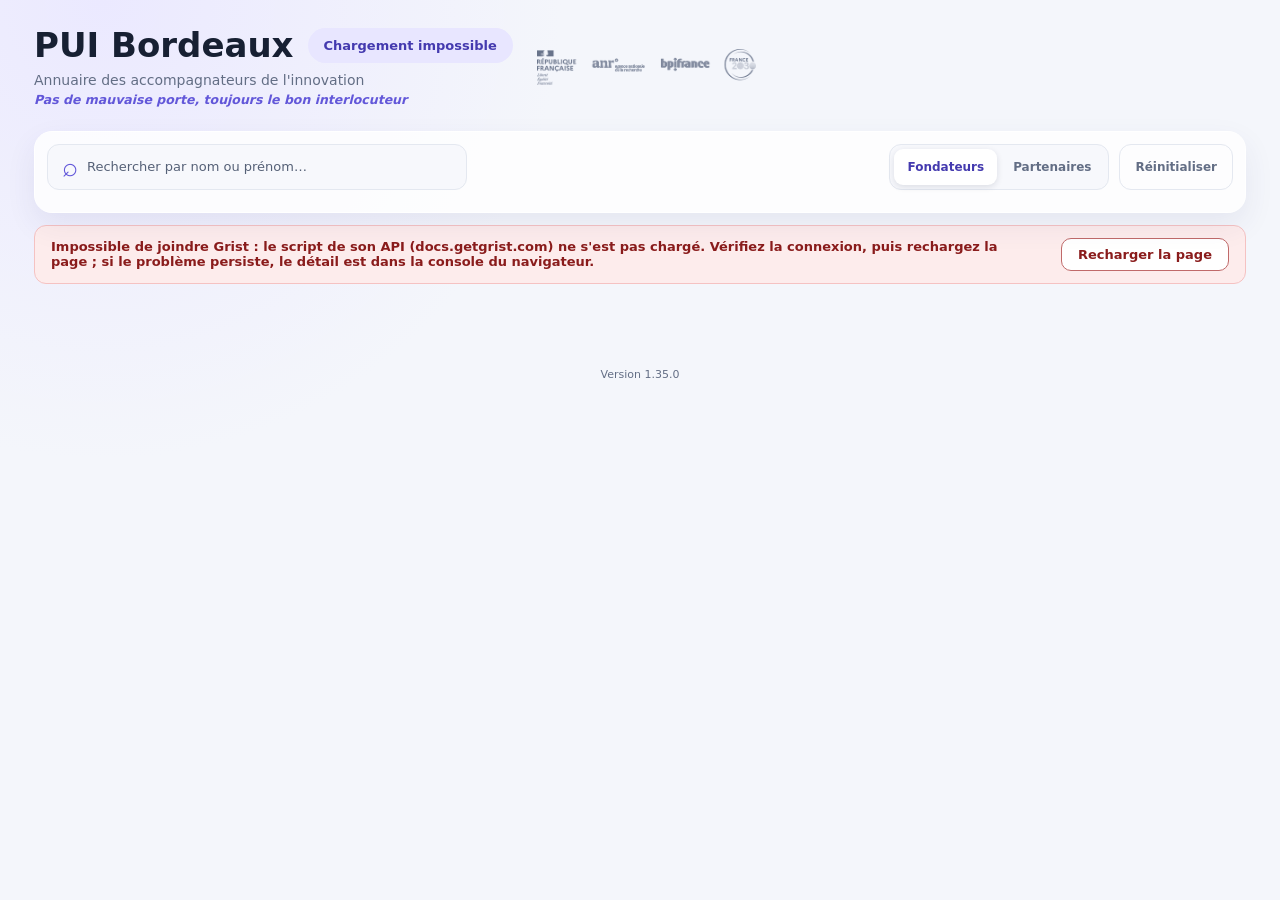
==== index.html @ c427f342 "Merge pull request #84 : 1.35.0, audit UI/UX, le bandeau « Ma présence » garde sa place, messages en" ====
<!doctype html>
<html lang="fr">
<head>
  <meta charset="utf-8">
  <!-- Politique de sécurité de contenu : ce que la page peut charger, exécuter ou contacter, quoi qu'une donnée ou une
       modification future y glisse. GitHub Pages n'envoie pas d'en-tête sur mesure, d'où cette balise (le navigateur n'y lit
       ni frame-ancestors, ni report-uri, ni sandbox). Elle doit rester avant toute ressource.
       script-src : les modules du dépôt et l'API de Grist (la balise script plus bas) ; 'unsafe-eval' par prudence pour cette
         API, dont le fichier hébergé n'a pas pu être relu (le code du widget n'appelle ni eval ni new Function).
       style-src 'unsafe-inline' : l'API de Grist ajoute une balise style au document.
       img-src, connect-src : les pièces jointes viennent de l'instance Grist du document, dont l'adresse n'est pas connue
         d'avance (https:) ; data: et blob: pour les aperçus et les copies de logos ; la boucle locale pour un Grist de test.
       Le reste est fermé (default-src 'none' : ni cadre, ni police, ni média, ni travailleur), sans balise base, objet ni
       formulaire. docs/securite.md (« Politique de sécurité de contenu ») donne le détail ; tests/csp.test.mjs et
       tests/e2e-csp.test.mjs la gardent. -->
  <meta http-equiv="Content-Security-Policy" content="
    default-src 'none';
    script-src 'self' https://docs.getgrist.com 'unsafe-eval';
    style-src 'self' 'unsafe-inline';
    img-src 'self' data: blob: https: http://127.0.0.1:* http://localhost:*;
    connect-src 'self' https: http://127.0.0.1:* http://localhost:*;
    object-src 'none';
    base-uri 'none';
    form-action 'none'">
  <meta name="viewport" content="width=device-width, initial-scale=1">
  <title>Annuaire PUI Bordeaux</title>
  <link rel="stylesheet" href="style.css">
  <link rel="stylesheet" href="dialogs.css">
  <!-- Les modules du widget sont demandés tous ensemble, dès l'en-tête : sinon le navigateur ne découvre chaque niveau
       d'import qu'en lisant le précédent, quatre allers-retours de suite avant que le widget ne s'exécute.
       tests/index-html.test.mjs garde cette liste d'accord avec les import du code. -->
  <link rel="modulepreload" href="main.js">
  <link rel="modulepreload" href="account-ui.js">
  <link rel="modulepreload" href="attachments.js">
  <link rel="modulepreload" href="avatar-ui.js">
  <link rel="modulepreload" href="branding-ui.js">
  <link rel="modulepreload" href="branding.js">
  <link rel="modulepreload" href="changes-ui.js">
  <link rel="modulepreload" href="constants.js">
  <link rel="modulepreload" href="dialog-shell.js">
  <link rel="modulepreload" href="dom.js">
  <link rel="modulepreload" href="etablissement-form.js">
  <link rel="modulepreload" href="etablissement-save.js">
  <link rel="modulepreload" href="etablissement-ui.js">
  <link rel="modulepreload" href="etablissement.js">
  <link rel="modulepreload" href="filter-menus.js">
  <link rel="modulepreload" href="filters.js">
  <link rel="modulepreload" href="grist-data.js">
  <link rel="modulepreload" href="identity.js">
  <link rel="modulepreload" href="image-prep.js">
  <link rel="modulepreload" href="logos-report.js">
  <link rel="modulepreload" href="presence.js">
  <link rel="modulepreload" href="preview.js">
  <link rel="modulepreload" href="profile-form.js">
  <link rel="modulepreload" href="profile-review.js">
  <link rel="modulepreload" href="profile-save.js">
  <link rel="modulepreload" href="profile-ui.js">
  <link rel="modulepreload" href="profile.js">
  <link rel="modulepreload" href="render.js">
  <link rel="modulepreload" href="save-upload.js">
  <link rel="modulepreload" href="scroll-tools.js">
  <link rel="modulepreload" href="schema.js">
  <link rel="modulepreload" href="status-ui.js">
  <link rel="modulepreload" href="upload.js">
</head>
<body>
  <a class="skip-link" href="#cardsGrid">Aller aux résultats</a>
  <main class="widget-shell">
    <header class="page-header">
      <div class="page-title">
        <div class="title-line">
          <h1>PUI Bordeaux</h1>
          <div id="resultCount" class="result-count" role="status" tabindex="-1">Chargement…</div>
        </div>
        <p class="subtitle">Annuaire des accompagnateurs de l'innovation</p>
        <p class="tagline">Pas de mauvaise porte, toujours le bon interlocuteur</p>
      </div>
      <div id="funders" class="funders">
        <p class="funders-label">Projet financé par l'État dans le cadre de France 2030</p>
        <img class="funders-img" src="assets/financeurs.png" width="219" height="36" alt="République française, ANR, Bpifrance, France 2030">
      </div>
      <section id="accountBar" class="account-bar" aria-label="Ma présence dans l'annuaire" hidden>
        <div class="avatar account-avatar" aria-hidden="true"></div>
        <div class="account-identity">
          <p class="account-name"></p>
          <p class="account-detail"></p>
        </div>
        <button type="button" class="presence-switch" role="switch" aria-checked="false">
          <span class="presence-track" aria-hidden="true"><span class="presence-thumb"></span></span>
          <span class="presence-label">Apparaître dans l'annuaire</span>
        </button>
        <div class="account-actions">
          <button type="button" class="account-create" aria-haspopup="dialog" hidden>Créer ma fiche</button>
          <button type="button" class="account-edit" aria-haspopup="dialog" hidden>Modifier mon profil</button>
          <button type="button" class="account-etab" aria-haspopup="dialog" hidden>Mon établissement</button>
          <button type="button" class="account-admin" aria-pressed="false" hidden>Mode admin</button>
        </div>
        <p class="account-status" role="status" data-tone="info"></p>
        <p class="account-error" role="alert"></p>
      </section>
    </header>

    <div id="toolbarSentinel" class="toolbar-sentinel" aria-hidden="true"></div>
    <section id="toolbar" class="toolbar" aria-label="Recherche et filtres">
      <label class="search-box" for="searchInput">
        <span class="search-icon" aria-hidden="true">⌕</span>
        <input id="searchInput" type="search" placeholder="Rechercher par nom ou prénom…" aria-label="Rechercher par nom ou prénom" autocomplete="off">
      </label>
      <div id="filtersContainer" class="filters-container" role="group" aria-label="Filtres"></div>
      <div id="scopeToggle" class="scope-toggle" role="group" aria-label="Établissements affichés">
        <button type="button" class="scope-btn active" data-scope="fondateur" aria-pressed="true">Fondateurs</button>
        <button type="button" class="scope-btn" data-scope="partenaire" aria-pressed="false">Partenaires</button>
      </div>
      <button id="resetFilters" class="reset-button" type="button" aria-disabled="true">Réinitialiser</button>
    </section>

    <p id="adminStrip" class="admin-strip" role="status" hidden>Mode admin : un bouton « Modifier la fiche » apparaît sur chaque carte. Vos changements sont relus avant d’être validés.</p>

    <div id="statusBanner" class="status-banner" hidden>
      <p class="status-text" role="alert"></p>
      <button type="button" class="status-action" hidden></button>
    </div>
    <section id="cardsGrid" class="cards-grid" aria-label="Contacts" aria-busy="true"></section>
    <section id="emptyState" class="empty-state" hidden>
      <div class="empty-mark" aria-hidden="true">✦</div>
      <h2 class="empty-title">Aucun contact trouvé</h2>
      <p class="empty-text">Modifiez votre recherche ou réinitialisez les filtres.</p>
    </section>

    <div id="scrollTools" class="scroll-tools" hidden>
      <span id="scrollCount" class="scroll-count" aria-hidden="true"></span>
      <button id="toTop" class="to-top" type="button"><span aria-hidden="true">↑</span>Haut de page</button>
    </div>

    <footer class="page-footer">
      <section id="foundersBand" class="band" aria-label="Établissements fondateurs du PUI" hidden>
        <div class="band-grid">
          <div class="band-main">
            <ul id="bandLogos" class="band-logos"></ul>
          </div>
          <div id="bandRoundel" class="band-roundel"><img src="assets/france-2030.png" width="136" height="134" alt="France 2030"></div>
        </div>
        <p class="band-sentence">Le <a id="bandLink" target="_blank" rel="noopener noreferrer">Pôle universitaire d'innovation Bordeaux</a> est un projet financé par l'État dans le cadre de France 2030.</p>
      </section>
      <p id="versionNote" class="version-note"></p>
    </footer>
  </main>

  <dialog id="profileDialog" class="dlg" aria-labelledby="profileTitle">
    <div class="dlg-form">
      <header class="dlg-head">
        <div>
          <h2 id="profileTitle" tabindex="-1">Modifier mon profil</h2>
          <p class="dlg-sub"></p>
        </div>
        <button type="button" class="dlg-x" data-close aria-label="Fermer la fenêtre">✕</button>
      </header>
      <div class="dlg-body"></div>
      <footer class="dlg-foot"></footer>
    </div>
  </dialog>

  <dialog id="etabDialog" class="dlg dlg-etab" aria-labelledby="etabTitle">
    <div class="dlg-form">
      <header class="dlg-head">
        <div>
          <h2 id="etabTitle" tabindex="-1">Fiche de l’établissement</h2>
          <p class="dlg-sub"></p>
        </div>
        <button type="button" class="dlg-x" data-close aria-label="Fermer la fenêtre">✕</button>
      </header>
      <div class="dlg-body"></div>
      <footer class="dlg-foot"></footer>
    </div>
  </dialog>

  <dialog id="photoDialog" class="dlg photo-dlg" aria-labelledby="photoCaption">
    <button type="button" class="dlg-x" data-close aria-label="Fermer la photo">✕</button>
    <div class="photo-stage"></div>
    <p id="photoCaption" class="photo-cap"></p>
  </dialog>

  <div id="toast" class="toast" aria-hidden="true" hidden></div>
  <p id="toastLive" class="sr-only" role="status" aria-live="polite"></p>

  <template id="cardTemplate">
    <article class="contact-card">
      <div class="card-topline"></div>
      <div class="card-body">
        <div class="avatar" aria-hidden="true"></div>
        <div class="identity">
          <h2 class="name"></h2>
          <p class="fonction"></p>
        </div>
        <div class="card-actions" hidden>
          <span class="own-flag" hidden>Votre fiche</span>
          <button class="card-edit" type="button">✎ Modifier</button>
        </div>
        <div class="etab-col">
          <button class="etablissement-tag" type="button"></button>
          <div class="etab-actions"></div>
        </div>
        <div class="details">
          <a class="email detail-row" rel="noopener"></a>
          <a class="tel detail-row"></a>
        </div>
        <div class="card-tags"></div>
      </div>
    </article>
  </template>

  <script src="https://docs.getgrist.com/grist-plugin-api.js"></script>
  <script type="module" src="main.js"></script>
</body>
</html>
---- style.css ----
/* Variables et base */
:root {
  /* Le widget n'a qu'un thème, clair : les contrôles natifs (cases, champs, défilement) ne suivent pas
     le thème sombre du téléphone. */
  color-scheme: light;
  --ink: #172033;
  --muted: #636e85; /* le gris des textes secondaires : 4,7:1 au moins sur nos fonds clairs, 4,5:1 exigés (WCAG 1.4.3) */
  --line: #e4e8f0;
  --paper: #fff;
  --wash: #f4f6fb;
  --violet: #6257d9;
  --orange: #f28a54;
  --teal: #1ba99a;
  --blue: #2271e2; /* le lien e-mail : 4,6:1 sur blanc, 4,5:1 exigés (WCAG 1.4.3) */
  --pink: #d85b9d;
}
* {
  box-sizing: border-box;
  margin: 0;
  padding: 0;
}
body {
  min-height: 100vh;
  padding: 28px 34px 42px;
  color: var(--ink);
  background: radial-gradient(circle at 8% 0%, #ebe9ff 0, transparent 31%), var(--wash);
  font-family:
    Inter,
    system-ui,
    -apple-system,
    "Segoe UI",
    sans-serif;
}
button,
input {
  font: inherit;
}
/* Les boutons et les champs prennent la couleur du texte de la page, jamais celle du navigateur : en
   thème sombre, Firefox sur téléphone y mettait du blanc, invisible sur nos fonds clairs (ce qu'on
   tape dans la recherche). Une règle de classe qui fixe sa propre couleur l'emporte. */
button,
input,
select,
textarea {
  color: inherit;
}
/* Texte d'invite : plein et foncé, au lieu du texte du champ rendu translucide par le navigateur. */
::placeholder {
  color: #566177; /* 5,9:1 sur le fond du champ de recherche, 4,5:1 exigés (WCAG 1.4.3) */
  opacity: 1;
}
/* Un élément `hidden` le reste, même quand une classe lui donne un affichage. */
[hidden] {
  display: none !important;
}
/* Anneau de focus commun à tous les contrôles : 2 px en violet, à 2 px du bord (5,4:1 sur le
   fond clair, au-dessus des 3:1 exigés pour un indicateur de focus). `:where()` lui retire toute
   spécificité : la règle propre à un contrôle (`.group-toggle:focus-visible`, …) l'emporte. Il ne
   s'affiche qu'à la tabulation, sauf dans un champ de saisie où il s'affiche aussi à la souris. */
:where(button, a, input, select, textarea, summary, [tabindex]):focus-visible {
  outline: 2px solid var(--violet);
  outline-offset: 2px;
}
/* Cases à cocher : dessinées par la feuille de style, pas par le navigateur. Firefox pour Android
   affichait les cases vides en carré noir (couleurs de thème du téléphone) : fond blanc, bordure à
   3:1 au moins sur blanc (WCAG 1.4.11) et coche blanche sur la couleur du contrôle (`--check-color`),
   donc les mêmes partout. En contraste forcé, le navigateur reprend la main (voir plus bas). */
input[type="checkbox"] {
  -webkit-appearance: none;
  appearance: none;
  flex: none;
  box-sizing: border-box;
  width: 16px;
  height: 16px;
  margin: 0;
  background: #fff center / 12px 12px no-repeat;
  border: 1.5px solid #6b7094;
  border-radius: 4px;
  cursor: pointer;
}
input[type="checkbox"]:checked,
input[type="checkbox"]:indeterminate {
  background-color: var(--check-color, var(--violet));
  border-color: var(--check-color, var(--violet));
}
input[type="checkbox"]:checked {
  background-image: url("data:image/svg+xml,%3Csvg xmlns='http://www.w3.org/2000/svg' viewBox='0 0 12 12'%3E%3Cpath d='M2.2 6.2l2.5 2.5 5-5.2' fill='none' stroke='%23fff' stroke-width='1.8' stroke-linecap='round' stroke-linejoin='round'/%3E%3C/svg%3E");
}
input[type="checkbox"]:indeterminate {
  background-image: url("data:image/svg+xml,%3Csvg xmlns='http://www.w3.org/2000/svg' viewBox='0 0 12 12'%3E%3Cpath d='M2.8 6h6.4' fill='none' stroke='%23fff' stroke-width='1.8' stroke-linecap='round'/%3E%3C/svg%3E");
}
/* Texte réservé aux lecteurs d'écran */
.sr-only {
  position: absolute;
  width: 1px;
  height: 1px;
  overflow: hidden;
  clip-path: inset(50%);
  white-space: nowrap;
}
/* Lien d'évitement (1.31.0, audit U22) : hors de l'écran, il apparaît quand le clavier y arrive et mène aux cartes sans passer par les
   contrôles de l'en-tête et de la barre d'outils (douze arrêts de tabulation avant la première carte). */
.skip-link {
  position: absolute;
  z-index: 100;
  top: 8px;
  left: 8px;
  padding: 10px 16px;
  color: #fff;
  background: var(--violet);
  border-radius: 10px;
  font-size: 13px;
  font-weight: 800;
  text-decoration: none;
  transform: translateY(calc(-100% - 16px));
}
.skip-link:focus {
  transform: none;
}
.widget-shell {
  max-width: 1480px;
  margin: auto;
}

/* En-tête : le titre à gauche, les financeurs au centre, la zone profil à droite
   (voir « Écrans étroits » pour les largeurs où ils s'empilent). */
.page-header {
  display: grid;
  grid-template-columns: minmax(0, 1fr);
  grid-template-areas:
    "title"
    "funders"
    "me";
  align-items: center;
  gap: 12px 24px;
  margin-bottom: 24px;
}
.page-title {
  grid-area: title;
  min-width: 0;
}
.title-line {
  display: flex;
  flex-wrap: wrap;
  align-items: center;
  gap: 8px 14px;
}
h1 {
  margin-top: 0;
  font-size: 34px;
  line-height: 1.05;
}
.subtitle {
  margin-top: 8px;
  color: var(--muted);
  font-size: 14px;
}
.tagline {
  margin-top: 4px;
  color: var(--violet);
  font-size: 12.5px;
  font-weight: 700;
  font-style: italic;
}
.result-count {
  padding: 10px 16px;
  color: #443aaf;
  background: #e8e6ff;
  border-radius: 999px;
  font-size: 13px;
  font-weight: 800;
  white-space: nowrap;
}
/* Le compteur reçoit le focus quand la carte qui l'avait disparaît du dessin (keepFocus, render.js) : ce n'est pas un contrôle. */
.result-count:focus {
  outline: none;
}

/* Financeurs : une légende et le visuel des financeurs de la maquette (assets/financeurs.png),
   déjà en gris : discret en haut de page. */
.funders {
  grid-area: funders;
  display: flex;
  align-items: center;
  gap: 12px;
  min-height: 36px;
}
.funders-label {
  max-width: 142px;
  color: #566177;
  font-size: 10px;
  font-weight: 600;
  line-height: 1.3;
}
.funders-img {
  display: block;
  width: auto;
  height: 36px;
}

/* « Ma présence » (voir plus bas) vit dans l'en-tête, à droite : la zone « me ». */
.page-header > .account-bar {
  grid-area: me;
  margin-bottom: 0;
}

/* Le cadre est assez large pour mettre le titre et, à sa droite, les financeurs
   au-dessus de la zone profil, qui devient compacte : sans fond, sur deux rangées
   (l'avatar et le message, puis l'interrupteur et le bouton). La zone est une grille, pas
   une ligne qui se replie : avec une police plus large que prévue, l'étiquette de
   l'interrupteur passe sur deux lignes au lieu de rejeter le bouton sur une troisième
   rangée, et le bandeau garde la hauteur du titre. */
@media (min-width: 860px) {
  .page-header {
    grid-template-columns: minmax(0, 1fr) auto;
    grid-template-areas:
      "title funders"
      "title me";
  }
  .funders,
  .page-header > .account-bar {
    justify-self: end;
  }
  .page-header > .account-bar {
    display: grid;
    grid-template-columns: 34px minmax(0, 1fr) auto;
    align-items: center;
    gap: 6px 8px;
    width: 380px;
    padding: 0;
    background: none;
    border: 0;
    border-radius: 0;
    box-shadow: none;
  }
  .page-header > .account-bar .avatar {
    grid-column: 1;
    grid-row: 1;
    width: 34px;
    height: 34px;
    font-size: 11px;
  }
  .page-header > .account-bar .account-identity {
    grid-column: 2 / 4;
    grid-row: 1;
  }
  .page-header > .account-bar .presence-switch {
    grid-column: 1 / 3;
    grid-row: 2;
    gap: 8px;
    min-width: 0;
  }
  .page-header > .account-bar .presence-label {
    line-height: 1.15;
  }
  /* Les boutons deviennent des éléments de la grille : « Modifier mon profil » sous le nom,
     à droite de l'interrupteur, et « Mode admin » (réservé aux administrateurs), sinon « Mon
     établissement » (réservé aux responsables), dans le coin de la première rangée, à droite du
     nom, pour que l'interrupteur garde sa largeur ; s'ils sont là tous deux, le second passe sur
     une troisième rangée. Sans interrupteur (un compte qui n'a pas de fiche), les boutons se
     rangent côte à côte sur la deuxième rangée. */
  .page-header > .account-bar .account-actions {
    display: contents;
  }
  .page-header > .account-bar.no-switch .account-actions {
    display: flex;
    grid-column: 1 / -1;
    grid-row: 2;
    justify-content: flex-end;
    gap: 8px;
  }
  .page-header > .account-bar .account-edit,
  .page-header > .account-bar .account-etab,
  .page-header > .account-bar .account-admin {
    grid-column: 3;
    grid-row: 2;
    justify-self: end;
  }
  .page-header > .account-bar[data-corner="admin"] .account-admin,
  .page-header > .account-bar[data-corner="etab"] .account-etab {
    grid-row: 1;
  }
  .page-header > .account-bar[data-corner="admin"] .account-etab {
    grid-row: 3;
  }
  .page-header > .account-bar[data-corner] .account-identity {
    grid-column: 2;
  }
  .page-header > .account-bar .account-status,
  .page-header > .account-bar .account-error {
    grid-column: 1 / -1;
  }
  .page-header > .account-bar .presence-switch,
  .page-header > .account-bar .account-create,
  .page-header > .account-bar .account-edit,
  .page-header > .account-bar .account-etab,
  .page-header > .account-bar .account-admin {
    height: 36px;
    padding: 0 10px;
    font-size: 12px;
  }
}
/* Plus large encore : les financeurs passent au centre, entre le titre et le profil. Les
   seuils laissent de la marge avec une police plus large que la police prévue (DejaVu Sans,
   celle de la CI : le titre y prend 392 px, le profil 380 px) pour que les financeurs restent
   exactement au centre. Leur légende est trop large pour y tenir tout de suite : elle ne
   s'affiche qu'à partir de 1320 px (elle reste lue par les lecteurs d'écran). */
@media (min-width: 1180px) {
  .page-header {
    grid-template-columns: minmax(max-content, 1fr) auto minmax(max-content, 1fr);
    grid-template-areas: "title funders me";
  }
  .funders {
    justify-self: center;
  }
  .funders-label {
    position: absolute;
    width: 1px;
    height: 1px;
    overflow: hidden;
    clip-path: inset(50%);
    white-space: nowrap;
  }
}
@media (min-width: 1320px) {
  .funders-label {
    position: static;
    width: auto;
    height: auto;
    overflow: visible;
    clip-path: none;
    white-space: normal;
  }
}

/* Barre d'outils : recherche, filtres, réinitialisation */
/* Le repère que scroll-tools.js observe pour savoir qu'on a défilé au-delà de la place de la barre d'outils : une ligne sans
   hauteur dans la page (sa hauteur de 1px est reprise par la marge négative). */
.toolbar-sentinel {
  height: 1px;
  margin-bottom: -1px;
}
.toolbar {
  display: flex;
  align-items: center;
  gap: 10px;
  padding: 12px;
  background: #ffffffd1;
  border: 1px solid #fff;
  border-radius: 18px;
  box-shadow: 0 12px 30px #38317414;
}
/* Barre d'outils fixe (1.31.0, audit U34) : elle reste en haut quand on défile, de quoi changer un filtre ou une recherche sans
   remonter. Seulement quand elle tient sans prendre trop de place : à partir de 1180 px de large elle fait deux rangées (126 px), et il
   faut un cadre assez haut. Plus étroite elle fait 180 à 370 px de haut : elle défile avec la page, et la pastille « Haut de page »
   (plus bas) ramène à elle. */
@media (min-width: 1180px) and (min-height: 560px) {
  .toolbar {
    position: sticky;
    z-index: 20;
    top: 0;
  }
  /* Ce que le clavier amène en vue s'arrête sous la barre fixe, pas dessous (WCAG 2.4.11) : scroll-tools.js dit sa hauteur. */
  html {
    scroll-padding-top: calc(var(--toolbar-height, 130px) + 12px);
  }
  /* Une fois les cartes passées dessous, la barre est opaque : leur texte ne se lirait pas à travers les contrôles. */
  body.scrolled .toolbar {
    background: #fff;
  }
}
.search-box {
  display: flex;
  flex: 0 0 270px;
  align-items: center;
  gap: 9px;
  height: 46px;
  padding: 0 14px;
  background: #f7f8fc;
  border: 1px solid var(--line);
  border-radius: 12px;
}
.search-box input {
  width: 100%;
  border: 0;
  outline: 0;
  background: transparent;
  font-size: 13px;
}
/* L'anneau entoure le champ entier (icône comprise) et en suit les coins arrondis : celui de
   l'input, sans bordure, tomberait au milieu du cadre. */
.search-box:focus-within {
  outline: 2px solid var(--violet);
  outline-offset: 2px;
}
.search-icon {
  color: var(--violet);
  font-size: 27px;
}
.filters-container {
  display: flex;
  flex: 1;
  flex-wrap: wrap;
  gap: 8px;
  min-width: 0;
}
.filter {
  position: relative;
}
.filter-button {
  display: flex;
  align-items: center;
  gap: 8px;
  height: 46px;
  padding: 0 14px;
  color: var(--ink);
  background: var(--paper);
  border: 1px solid var(--line);
  border-radius: 12px;
  cursor: pointer;
  font-size: 13px;
  font-weight: 750;
  white-space: nowrap;
}
.filter-button:hover,
.filter.open .filter-button {
  border-color: var(--violet);
  color: #443aaf;
}
.filter-dot {
  width: 9px;
  height: 9px;
  border-radius: 50%;
}
.filter-count {
  min-width: 20px;
  padding: 2px 6px;
  color: #fff;
  background: var(--violet);
  border-radius: 999px;
  text-align: center;
  font-size: 12px;
}
.filter-menu {
  position: absolute;
  z-index: 10;
  top: calc(100% + 6px);
  left: 0;
  display: none;
  width: 270px;
  max-width: calc(100vw - 32px);
  max-height: 310px;
  overflow-y: auto;
  /* Pas de marge en haut : l'en-tête collant (.filter-menu-head) la porte, collé au bord haut du menu. */
  padding: 0 8px 8px;
  /* Ce que le clavier amène en vue s'arrête sous la recherche collante, pas dessous (WCAG 2.4.11) : 8 px de plus que sa hauteur, de quoi
     laisser voir l'anneau de focus (4 px au-dessus de la case). */
  --menu-head: 46px;
  scroll-padding-top: calc(var(--menu-head) + 8px);
  background: #fff;
  border: 1px solid var(--line);
  border-top: 3px solid;
  border-radius: 14px;
  box-shadow: 0 16px 32px #1b203d29;
}
.filter.open .filter-menu {
  display: block;
}
.filter-option {
  display: flex;
  align-items: center;
  gap: 9px;
  padding: 9px 8px;
  border-radius: 8px;
  cursor: pointer;
  font-size: 12px;
}
.filter-option:hover {
  background: #f1f0ff;
}
.option-label {
  flex: 1;
  /* Un libellé sans point de coupure passe à la ligne au lieu d'élargir le menu. */
  min-width: 0;
  overflow-wrap: anywhere;
}
.option-count {
  color: var(--muted);
  font-size: 12px;
}
.reset-button {
  flex: 0 0 auto;
  height: 46px;
  padding: 0 15px;
  color: #443aaf;
  background: transparent;
  border: 1px solid #c9c5f7;
  border-radius: 12px;
  cursor: pointer;
  font-size: 12px;
  font-weight: 800;
}
/* Rien à réinitialiser (1.34.0, audit U36) : ni filtre coché ni recherche. Grisé mais pas désactivé : il garde le focus (main.js). */
.reset-button[aria-disabled="true"] {
  color: var(--muted);
  border-color: var(--line);
  cursor: default;
}

/* Cartes de contact */
.cards-grid {
  display: grid;
  grid-template-columns: repeat(3, minmax(0, 1fr));
  gap: 14px;
  margin-top: 44px;
}
.contact-card {
  /* La place du logo d'établissement se mesure sur la carte (cqw, voir .logo-img plus bas) */
  container-type: inline-size;
  overflow: hidden;
  background: #fff;
  border: 1px solid #e8eaf2;
  border-radius: 14px;
  box-shadow: 0 6px 16px #252a4d0f;
}
/* Une carte de la grille loin de l'écran n'est ni mise en page ni dessinée avant qu'on s'en approche : avec des milliers de cartes,
   c'est ce qui garde une recherche rapide. Elle reste dans la page pour la tabulation, la recherche du navigateur et les lecteurs
   d'écran. 480px : la hauteur d'une carte moyenne, de quoi donner à la barre de défilement une longueur vraisemblable ; `auto` retient
   la vraie hauteur d'une carte une fois qu'elle a été vue. Pas pour les deux cartes de la relecture (.rv-card) : elles sont à l'écran
   dès leur ouverture, et leur hauteur estimée y paraîtrait une image (507px au lieu de 141px mesurés), le temps que le navigateur les
   juge visibles. */
.cards-grid > .contact-card {
  content-visibility: auto;
  contain-intrinsic-block-size: auto 480px;
}
.card-topline {
  height: 3px;
  background: linear-gradient(90deg, var(--violet), var(--orange), var(--teal));
}
.card-body {
  position: relative;
  display: grid;
  /* avatar (38px) et son écart, nom, badge établissement */
  grid-template-columns: 48px minmax(0, 1fr) auto;
  padding: 14px;
}
.avatar {
  position: relative;
  grid-row: 1 / span 2;
  display: flex;
  align-items: center;
  justify-content: center;
  width: 38px;
  height: 38px;
  overflow: hidden;
  color: #fff;
  background: linear-gradient(135deg, var(--violet), var(--pink));
  border-radius: 50%;
  font-size: 12px;
  font-weight: 800;
}
/* La photo de profil (avatar-ui.js) se pose sur les initiales dès qu'elle est chargée et les cache ;
   sans elle (pas de photo, fichier absent ou illisible) les initiales restent. Sur une carte de
   l'annuaire, la photo est un bouton qui l'agrandit. */
.avatar .avatar-img {
  position: absolute;
  inset: 0;
  display: block;
  width: 100%;
  height: 100%;
  object-fit: cover;
  opacity: 1;
  transition: none;
}
.avatar.has-photo {
  color: transparent;
  background: var(--violet-wash);
}
button.avatar {
  padding: 0;
  font-family: inherit;
  border: 0;
  cursor: zoom-in;
  appearance: none;
}
button.avatar:hover {
  box-shadow: 0 0 0 3px var(--violet-line);
}
/* L'identité n'a pas de boîte : le nom partage sa rangée avec le badge établissement
   (il ne passe jamais dessous), la fonction passe dessous sur toute la largeur. */
.identity {
  display: contents;
}
.name {
  grid-column: 2;
  grid-row: 1;
  align-self: end;
  min-width: 0;
  display: -webkit-box;
  overflow: hidden;
  font-size: 14px;
  overflow-wrap: anywhere;
  -webkit-box-orient: vertical;
  -webkit-line-clamp: 2;
  line-clamp: 2;
}
.fonction {
  grid-column: 2 / -1;
  grid-row: 2;
  align-self: start;
  min-width: 0;
  margin-top: 2px;
  color: var(--violet);
  font-size: 12px;
  font-weight: 600;
  overflow-wrap: anywhere;
}
/* Troisième colonne de la carte : l'établissement (son logo, ou son nom à défaut) puis,
   dessous, la place des actions qui le concernent (le bouton « Modifier » d'un responsable). */
.etab-col {
  grid-column: 3;
  grid-row: 1;
  align-self: start;
  display: flex;
  flex-direction: column;
  align-items: flex-end;
  margin: -4px -4px 0 0;
}
.etab-actions {
  margin: 2px 0 0 8px;
}
/* Le rôle dans le PUI : du texte comme la fonction (même couleur, même corps), ni pastille ni fond. Il est à droite de la
   ligne de l'e-mail, qui garde sa place entière : le rôle prend le reste de la ligne et, trop long, est coupé par une
   ellipse (`title` : le rôle entier au survol). Il ne fait donc jamais passer l'e-mail à la ligne, ni la carte grandir. */
.details.has-role {
  display: grid;
  grid-template-columns: auto minmax(0, 1fr);
}
.details.has-role .email {
  grid-column: 1;
  grid-row: 1;
}
.details.has-role .tel {
  grid-column: 1 / -1;
  grid-row: 2;
}
/* La colonne du rôle est un conteneur de taille : ni sa largeur ni sa hauteur ne dépendent du rôle, elle prend ce que la
   ligne de l'e-mail lui laisse (même hauteur, même marge haute que `.detail-row`) et se mesure plus bas. Le tag, haut
   de 24px au moins (28px au doigt) comme tout tag, la déborde par le haut et le bas sans agrandir la ligne. */
.role-col {
  container: role / size;
  display: flex;
  grid-column: 2;
  grid-row: 1;
  gap: 10px;
  align-items: center;
  justify-content: flex-end;
  min-height: 1.2em; /* sans e-mail, une ligne ; `lh` : la hauteur exacte de la ligne d'e-mail, quelle que soit la police */
  min-height: 1lh;
  margin-top: 3px;
  padding-left: 8px;
  font-size: 12px;
}
/* `.role-col .role-tag` : plus précis que `.tag`, défini plus bas, dont il garde la hauteur de cible. */
.role-col .role-tag {
  display: flex;
  align-items: center;
  min-width: 0;
  padding: 0;
  color: var(--violet);
  background: transparent;
  border-radius: 6px;
  font-weight: 600;
}
.role-text {
  min-width: 0;
  overflow: hidden;
  text-overflow: ellipsis;
  white-space: nowrap;
}
.role-col button.role-tag:hover .role-text,
.role-col button.role-tag:focus-visible .role-text {
  text-decoration: underline;
}
/* Un e-mail qui prend presque toute la ligne ne laisse au rôle que quelques lettres, pas même un mot : il disparaît
   plutôt que de s'afficher en miette ou de passer à la ligne (la personne le retrouve dans le menu « Rôle PUI »). */
@container role (max-width: 44px) {
  .role-col .role-tag {
    display: none;
  }
}
/* Sur la carte « Après » d'une relecture : le rôle ajouté a son contour (.tag-add), le rôle retiré reste barré en rouge. */
.role-col .role-tag.tag-add,
.role-col .role-tag.tag-del {
  padding: 0 4px;
}
.role-col .role-tag.tag-add::before,
.role-col .role-tag.tag-del::before {
  flex: none;
  margin-right: 0.3em;
}
.role-col .role-tag.tag-del {
  color: #9b2226;
  background: #fdecec;
}
.etab-actions:empty {
  display: none;
}
.etablissement-tag {
  display: none;
  max-width: 136px;
  min-height: 24px;
  margin: 0 0 0 8px;
  padding: 4px 9px;
  color: #fff;
  background: #147c72;
  border: 0;
  border-radius: 999px;
  font-size: 12px;
  font-weight: 750;
  white-space: nowrap;
  overflow: hidden;
  text-overflow: ellipsis;
  cursor: pointer;
}
.etablissement-tag.visible {
  display: block;
}
/* Avec un logo (plus haut que la pastille), la colonne de droite couvre les deux rangées du
   nom et de la fonction, comme l'avatar : le nom reste centré sur l'avatar. La fonction
   reste alors sous le nom, sans passer sous le logo. */
.card-body.with-logo .etab-col {
  grid-row: 1 / span 2;
}
.card-body.with-logo .fonction {
  grid-column: 2;
}
/* Un logo haut agrandit les deux rangées : le nom et la fonction se rejoignent au milieu, l'avatar
   se centre donc sur elles au lieu de rester en haut. */
.card-body.with-logo .avatar {
  align-self: center;
}
/* Le logo seul : ni fond ni pastille, un cadre léger au survol et au clavier. */
.etablissement-tag.visible.has-logo {
  display: flex;
  align-items: center;
  justify-content: flex-end;
  height: auto;
  padding: 2px 4px;
  color: inherit;
  background: none;
  border: 1px solid transparent;
  border-radius: 8px;
}
.etablissement-tag.has-logo:hover,
.etablissement-tag.has-logo:focus-visible {
  border-color: var(--line);
}
/* Tous les logos ont le même poids visuel. Un logo dont les marges ont été retirées (branding-ui.js, fitCardLogo, classe
   `sized`) reçoit de la feuille de style sa taille --w x --h, de même surface que les autres (CARD_LOGO) : --k la réduit à
   85 % dès 330 px de large de carte et à 70 % en dessous, pour que le nom garde sa place. Tant que le logo n'est pas lu, ou
   quand Grist refuse de donner ses pixels (1.27.2 : il se montre quand même), il tient dans une case de la taille
   maximale, 104 x 42 px (object-fit : un logo large est borné par la largeur, un logo haut par la hauteur). */
.etablissement-tag .logo-img {
  --k: 0.7;
  display: block;
  width: calc(104px * var(--k));
  height: calc(42px * var(--k));
  object-fit: contain;
  object-position: right center;
}
.etablissement-tag .logo-img.sized {
  width: calc(var(--w) * var(--k) * 1px);
  height: calc(var(--h) * var(--k) * 1px);
}
.etablissement-tag.visible.has-logo.fitted {
  height: auto;
  max-width: none;
}
@container (min-width: 330px) {
  .etablissement-tag .logo-img {
    --k: 0.85;
  }
}
@container (min-width: 380px) {
  .etablissement-tag .logo-img {
    --k: 1;
  }
}
/* Un logo n'apparaît qu'une fois chargé. */
.logo-img {
  opacity: 0;
  transition: opacity 0.15s;
}
.logo-img.loaded {
  opacity: 1;
}
@media (prefers-reduced-motion: reduce) {
  .logo-img {
    transition: none;
  }
}
.details {
  grid-column: 1/-1;
  margin-top: 9px;
}
.detail-row {
  display: none;
  margin-top: 3px;
  color: var(--muted);
  font-size: 12px;
  overflow-wrap: anywhere;
}
.detail-row.visible {
  display: block;
}
.email {
  color: var(--blue);
  text-decoration: none;
}
/* Le numéro est un lien `tel:` quand il se compose (render.js, fillPhone) : il garde l'aspect d'une ligne de texte, la couleur de
   `.detail-row` et pas de soulignement. */
.tel {
  text-decoration: none;
}
.card-tags {
  display: block;
  grid-column: 1/-1;
  margin-top: 9px;
  padding-top: 8px;
  border-top: 1px solid var(--line);
}
.tag-group {
  margin-top: 6px;
}
.tag-group:first-child {
  margin-top: 0;
}
.tag-group-title {
  margin-bottom: 3px;
  font-size: 12px;
  font-weight: 800;
  text-transform: uppercase;
  letter-spacing: 0.06em;
}
.tag-group-values {
  display: flex;
  flex-wrap: wrap;
  gap: 4px;
}
.tag {
  min-height: 24px;
  padding: 4px 9px;
  border: 0;
  border-radius: 999px;
  color: #fff;
  font-size: 12px;
  font-weight: 700;
  overflow-wrap: anywhere;
  cursor: pointer;
}
/* Pastille fixe, une fois la place de la barre d'outils passée (scroll-tools.js) : le nombre de contacts, et le bouton qui remonte. */
/* Le nombre de contacts peut s'allonger (« 1 234 sur 45 000 contacts », 1.34.0) : sur un cadre étroit, le bouton passe sous le nombre au lieu
   de sortir de l'écran par la gauche. */
.scroll-tools {
  position: fixed;
  z-index: 30;
  right: 16px;
  bottom: 16px;
  display: flex;
  flex-wrap: wrap;
  align-items: center;
  justify-content: flex-end;
  gap: 8px;
  max-width: calc(100% - 32px);
}
.scroll-count {
  padding: 10px 16px;
  color: #443aaf;
  background: #e8e6ff;
  border-radius: 999px;
  box-shadow: 0 6px 16px #38317433;
  font-size: 13px;
  font-weight: 800;
  white-space: nowrap;
}
.to-top {
  display: inline-flex;
  align-items: center;
  gap: 6px;
  height: 40px;
  padding: 0 16px;
  color: #fff;
  background: var(--violet);
  border: 0;
  border-radius: 999px;
  box-shadow: 0 6px 16px #38317440;
  cursor: pointer;
  font-size: 13px;
  font-weight: 800;
  white-space: nowrap;
}

/* État vide */
.empty-state {
  margin-top: 28px;
  padding: 56px;
  background: #fff;
  border-radius: 17px;
  text-align: center;
}
.empty-mark {
  color: var(--orange);
  font-size: 30px;
}
.empty-state h2 {
  margin-top: 8px;
  font-size: 20px;
}
.empty-state p {
  margin-top: 7px;
  color: var(--muted);
  font-size: 13px;
}

/* Compléments : recherche dans un menu, interrupteurs Fondateurs/Partenaires, bandeau d'état */
/* Le haut d'un menu (1.34.0, audit U37) : la recherche reste en haut quand la liste défile. Opaque et collé au bord haut du menu (qui n'a
   pas de marge en haut) : les cases qui passent dessous ne se montrent ni au-dessus ni au-dessous du champ. */
.filter-menu-head {
  position: sticky;
  z-index: 1;
  top: 0;
  padding: 8px 0 6px;
  background: #fff;
}
/* L'aide d'un menu rangé par groupe (1.34.0, audit U27) : elle défile avec la liste, et s'efface pendant une recherche, qui a
   besoin de la place. */
.filter-help {
  margin: 0 0 6px;
  padding: 0 8px;
  color: var(--muted);
  font-size: 12px;
  line-height: 1.4;
}
.filter-menu.searching .filter-help {
  display: none;
}
.filter-search-input {
  display: block;
  width: 100%;
  height: 32px;
  padding: 0 10px;
  border: 1px solid var(--line);
  border-radius: 8px;
  font-size: 12px;
  background: #f7f8fc;
}
.filter-search-input:focus {
  border-color: var(--violet);
}
.filter-option[hidden] {
  display: none;
}
.filter-option.checked {
  background: #f1f0ff;
}

/* Menu par groupe (Compétences) : chaque domaine a sa case, qui coche toutes ses
   compétences, et un bouton qui déplie le détail. Le nom d'un domaine porte la couleur
   du regroupement, ses compétences sont en retrait. Case partielle et fond marquent un
   domaine dont certaines compétences seulement sont cochées. */
.group-head {
  display: flex;
  align-items: center;
  border-radius: 8px;
}
.group-head.checked,
.group-head.partial {
  background: #f1f0ff;
}
.group-option {
  display: flex;
  flex: 1;
  align-items: center;
  gap: 9px;
  min-width: 0;
  padding: 9px 8px;
  border-radius: 8px;
  cursor: pointer;
  font-size: 12px;
  font-weight: 750;
}
.group-option:hover {
  background: #f1f0ff;
}
.group-option .option-label {
  color: var(--group-color);
}
.group-toggle {
  flex: 0 0 auto;
  width: 28px;
  height: 28px;
  color: var(--muted);
  background: none;
  border: 0;
  border-radius: 6px;
  cursor: pointer;
  font-size: 12px;
  transform: rotate(-90deg);
  transition: transform 0.15s;
}
.group-toggle:hover {
  background: #f1f0ff;
  color: #443aaf;
}
.group-toggle:focus-visible {
  outline: 2px solid var(--violet);
  outline-offset: -2px;
}
.filter-group.open .group-toggle {
  transform: none;
}
.group-options {
  display: none;
  margin: 0 0 4px 17px;
  padding-left: 8px;
  border-left: 2px solid var(--line);
}
.filter-group.open .group-options,
.filter-menu.searching .group-options {
  display: block;
}
/* Tant qu'on cherche, tout est déplié : le bouton n'a plus d'effet, il disparaît. */
.filter-menu.searching .group-toggle {
  visibility: hidden;
}
.tag-static {
  cursor: default;
}
/* Le rôle de la personne dans une tâche (render.js, buildTag) : écrit dans l'étiquette mais hors de vue, pour les
   lecteurs d'écran ; la souris et le clavier le voient dans la bulle (.tag-tip, attachTagNotes), le toucher
   (pas de survol) sous le nom de la tâche. */
.tag-note {
  position: absolute;
  width: 1px;
  height: 1px;
  overflow: hidden;
  clip-path: inset(50%);
  white-space: nowrap;
}
.tag-tip {
  position: fixed;
  z-index: 60;
  max-width: min(260px, calc(100vw - 16px));
  padding: 6px 10px;
  border-radius: 8px;
  color: #fff;
  background: var(--ink);
  box-shadow: 0 6px 16px #17203340;
  font-size: 13px;
  font-weight: 600;
  line-height: 1.35;
  overflow-wrap: anywhere;
}
@media (hover: none) {
  .tag-note {
    position: static;
    display: block;
    width: auto;
    height: auto;
    overflow: visible;
    clip-path: none;
    white-space: normal;
    font-weight: 600;
  }
  .tag.has-note {
    border-radius: 14px;
  }
}
.scope-toggle {
  display: flex;
  flex: 0 0 auto;
  align-items: center;
  gap: 3px;
  height: 46px;
  padding: 4px;
  background: #f7f8fc;
  border: 1px solid var(--line);
  border-radius: 12px;
}
.scope-btn {
  height: 100%;
  padding: 0 13px;
  color: var(--muted);
  background: transparent;
  border: 0;
  border-radius: 9px;
  cursor: pointer;
  font-size: 12px;
  font-weight: 750;
  white-space: nowrap;
}
.scope-btn:hover {
  color: #443aaf;
}
.scope-btn.active {
  color: #443aaf;
  background: #fff;
  box-shadow: 0 2px 6px #1b203d1f;
}

/* Actions d'une carte que la personne connectée peut modifier : la sienne (« Votre
   fiche »), ou n'importe laquelle pour une administratrice. */
.card-actions {
  display: flex;
  flex-wrap: wrap;
  align-items: center;
  grid-column: 2 / -1;
  grid-row: 3;
  gap: 4px 6px;
  margin-top: 6px;
}
.card-actions[hidden] {
  display: none;
}
.own-flag {
  padding: 2px 7px;
  color: #443aaf;
  background: #e8e6ff;
  border-radius: 999px;
  font-size: 12px;
  font-weight: 800;
}
.card-edit {
  min-height: 24px;
  padding: 2px 5px;
  color: #443aaf;
  background: none;
  border: 0;
  border-radius: 6px;
  cursor: pointer;
  font-size: 12px;
  font-weight: 800;
  text-decoration: underline;
  text-underline-offset: 2px;
}
.card-edit:hover {
  background: #f1f0ff;
}
.card-edit:focus-visible {
  outline: 2px solid var(--violet);
  outline-offset: 2px;
}
/* Le bouton « Modifier » d'un responsable, sous le logo de son établissement : il ouvre la fiche de
   l'établissement, pas celle de la personne de la carte. */
.etab-edit {
  min-height: 24px;
  margin: 0 -4px 0 0;
  padding: 2px 5px;
  color: #443aaf;
  background: none;
  border: 0;
  border-radius: 6px;
  cursor: pointer;
  font-size: 12px;
  font-weight: 800;
  text-decoration: underline;
  text-underline-offset: 2px;
  white-space: nowrap;
}
.etab-edit:hover {
  background: #f1f0ff;
}
.etab-edit:focus-visible {
  outline: 2px solid var(--violet);
  outline-offset: 2px;
}

.etablissement-tag:disabled {
  cursor: default;
}

/* Écrans étroits. Le widget est un cadre Grist dont la largeur varie (panneau
   latéral, tablette, téléphone) : les seuils sont ceux du cadre, pas de l'écran.
   À partir de 1400px, la mise en page est celle de départ. */

/* Moins de 1400px : recherche et interrupteurs passent au-dessus des filtres, qui
   prennent toute la largeur au lieu de s'empiler en plusieurs rangées entre eux. */
@media (max-width: 1399px) {
  .toolbar {
    flex-wrap: wrap;
  }
  .search-box {
    flex: 1 1 240px;
    max-width: 420px;
  }
  .scope-toggle {
    margin-left: auto;
  }
  .filters-container {
    order: 1;
    flex: 1 1 100%;
  }
}

/* Moins de 840px : deux colonnes de cartes (à 840px, trois colonnes laissent encore
   243px par carte, barre de défilement comprise). */
@media (max-width: 839px) {
  .cards-grid {
    grid-template-columns: repeat(2, minmax(0, 1fr));
  }
}

/* Moins de 600px : téléphone ou panneau étroit. Tout s'empile : recherche,
   filtres, puis interrupteurs. */
@media (max-width: 599px) {
  body {
    padding: 14px 12px 28px;
  }
  .page-header {
    gap: 10px 12px;
    margin-bottom: 16px;
  }
  h1 {
    font-size: 28px;
  }
  .toolbar {
    gap: 8px;
    padding: 10px;
    border-radius: 16px;
  }
  .search-box {
    flex-basis: 100%;
    max-width: none;
  }
  .filters-container {
    order: 0;
    gap: 6px;
  }
  .filter {
    flex: 1 1 auto;
  }
  .filter-button {
    justify-content: center;
    width: 100%;
    height: 42px;
    padding: 0 10px;
  }
  .scope-toggle {
    flex: 2 1 auto;
  }
  .scope-btn {
    flex: 1;
    padding: 0 10px;
  }
  .reset-button {
    flex: 1 1 auto;
  }
  .cards-grid {
    grid-template-columns: minmax(0, 1fr);
    margin-top: 20px;
  }
  .empty-state {
    padding: 36px 20px;
  }
}

/* Petit écran ou écran tactile : le texte des cartes fait déjà 12px au moins partout (le
   plancher est celui de la base) ; on ne grossit que le nom, et on écarte un peu plus les
   pastilles. */
@media (max-width: 599px), (pointer: coarse) {
  .name {
    font-size: 15px;
  }
  .tag-group-values {
    gap: 5px;
  }
}

/* Écran tactile : cibles d'au moins 28px pour un doigt, champs de saisie à 16px
   (en dessous, iOS zoome sur la page à la saisie) et pas de survol « collé »
   après un appui. */
@media (pointer: coarse) {
  .search-box input,
  .filter-search-input {
    font-size: 16px;
  }
  .filter-search-input {
    height: 40px;
  }
  .filter-option,
  .group-option {
    padding: 13px 8px;
    font-size: 14px;
  }
  .filter-option input,
  .group-option input {
    width: 18px;
    height: 18px;
  }
  .group-toggle {
    width: 40px;
    height: 40px;
    font-size: 14px;
  }
  .filter-menu {
    --menu-head: 54px;
    width: 320px;
  }
  button.tag,
  .etablissement-tag,
  .card-edit,
  .etab-edit {
    min-height: 28px;
  }
  .etablissement-tag {
    padding: 3px 10px;
  }
  a.email,
  a.tel[href] {
    padding: 6px 0;
  }
}
@media (hover: none) {
  .filter:not(.open) .filter-button:hover {
    color: var(--ink);
    border-color: var(--line);
  }
  .filter-option:not(.checked):hover,
  .group-option:hover,
  .group-toggle:hover {
    background: none;
  }
  .scope-btn:not(.active):hover {
    color: var(--muted);
  }
}
.status-banner {
  display: flex;
  flex-wrap: wrap;
  align-items: center;
  gap: 8px 16px;
  margin-top: 12px;
  padding: 12px 16px;
  color: #8a1c1c;
  background: #fdecec;
  border: 1px solid #f5c2c2;
  border-radius: 12px;
  font-size: 13px;
  font-weight: 600;
}
.status-banner[hidden] {
  display: none;
}
.status-text {
  flex: 1 1 280px;
  min-width: 0;
}
/* Le geste qui répare la panne (« Réessayer » ; « Recharger la page » sans l'API de Grist) : bordure à 3:1 au moins avec le
   fond du bandeau (WCAG 1.4.11). */
.status-action {
  flex: none;
  padding: 8px 16px;
  color: #8a1c1c;
  background: #fff;
  border: 1px solid #c06a6a;
  border-radius: 10px;
  cursor: pointer;
  font-size: 13px;
  font-weight: 800;
}
.status-action[hidden] {
  display: none;
}
.status-action:hover {
  border-color: #8a1c1c;
}
.status-action:focus-visible {
  outline: 2px solid var(--violet);
  outline-offset: 2px;
}
.status-action[aria-disabled="true"] {
  cursor: progress;
  opacity: 0.65;
}

/* Ma présence : la personne connectée choisit d'apparaître ou non dans l'annuaire */
.account-bar {
  display: flex;
  flex-wrap: wrap;
  align-items: center;
  gap: 8px 14px;
  margin-bottom: 14px;
  padding: 12px 16px;
  background: #fff;
  border: 1px solid #fff;
  border-left: 4px solid var(--violet);
  border-radius: 18px;
  box-shadow: 0 12px 30px #38317414;
}
.account-bar[hidden] {
  display: none;
}
.account-identity {
  /* Une largeur de départ de 200px : sans elle le texte, dont la base est 0, se laisserait écraser
     par l'interrupteur ; avec elle, l'interrupteur passe sous le texte dès que celui-ci n'aurait
     plus 200px, au lieu de le serrer dans une colonne de 150px où le message de trois raisons prend
     neuf lignes (audit UI/UX, U46). Pas plus : à 320px il reste 207px à côté de l'avatar, et une
     base de 15rem le renverrait seul sur sa ligne. */
  flex: 1 1 200px;
  min-width: 0;
}
.account-name {
  font-size: 14px;
  font-weight: 800;
  overflow-wrap: anywhere;
}
.account-detail {
  margin-top: 2px;
  color: var(--muted);
  font-size: 12px;
  overflow-wrap: anywhere;
}
.account-detail[data-tone="ok"] {
  color: #147c72;
}
.account-detail[data-tone="warn"] {
  color: #8a5a00;
}
.presence-switch {
  display: flex;
  flex: 0 1 auto;
  align-items: center;
  gap: 10px;
  max-width: 100%;
  height: 46px;
  padding: 0 16px;
  text-align: left;
  color: var(--ink);
  background: #f7f8fc;
  border: 1px solid var(--line);
  border-radius: 12px;
  cursor: pointer;
  font-size: 13px;
  font-weight: 750;
}
.presence-switch:hover {
  border-color: var(--violet);
}
/* Pendant l'écriture : hors service sans être désactivé, pour garder le focus (account-ui.js). */
.presence-switch[aria-disabled="true"] {
  cursor: progress;
  opacity: 0.65;
}
/* L'état de l'interrupteur ne tient qu'à la piste et au curseur : 3:1 au moins avec leur fond
   (WCAG 1.4.11). Piste éteinte #7d879c : 3,4:1 sur le fond du bouton, curseur blanc 3,6:1 dessus ;
   piste allumée #147c72 : 4,8:1 sur le fond du bouton, curseur blanc 5,1:1 dessus. */
.presence-track {
  position: relative;
  flex: none;
  width: 38px;
  height: 22px;
  background: #7d879c;
  border-radius: 999px;
  transition: background 0.15s;
}
.presence-thumb {
  position: absolute;
  top: 3px;
  left: 3px;
  width: 16px;
  height: 16px;
  background: #fff;
  border-radius: 50%;
  box-shadow: 0 1px 3px #1b203d40;
  transition: transform 0.15s;
}
.presence-switch[aria-checked="true"] .presence-track {
  background: #147c72;
}
.presence-switch[aria-checked="true"] .presence-thumb {
  transform: translateX(16px);
}
@media (prefers-reduced-motion: reduce) {
  .presence-track,
  .presence-thumb {
    transition: none;
  }
}
/* Couleurs imposées (mode contraste élevé) : la piste et le curseur y prendraient le même fond et
   l'interrupteur ne montrerait plus son état. On les pose en couleurs système, que le mode respecte. */
@media (forced-colors: active) {
  .tag-tip,
  .scroll-count,
  .to-top {
    border: 1px solid CanvasText;
  }
  input[type="checkbox"] {
    -webkit-appearance: auto;
    appearance: auto;
  }
  .presence-track {
    background: Canvas;
    border: 1px solid ButtonText;
  }
  /* La bordure de 1 px rétrécit la piste : le curseur reste centré avec 2 px au lieu de 3. */
  .presence-thumb {
    top: 2px;
    left: 2px;
    background: ButtonText;
    box-shadow: none;
  }
  .presence-switch[aria-checked="true"] .presence-track {
    background: Highlight;
    border-color: Highlight;
  }
  .presence-switch[aria-checked="true"] .presence-thumb {
    background: HighlightText;
  }
}
.account-actions {
  display: flex;
  flex-wrap: wrap;
  gap: 8px;
}
.account-status {
  flex-basis: 100%;
  color: var(--muted);
  font-size: 12px;
  font-weight: 600;
}
.account-status:empty {
  display: none;
}
/* L'échec d'une écriture : sa propre région, annoncée tout de suite aux lecteurs d'écran (account-ui.js). */
.account-error {
  flex-basis: 100%;
  padding: 8px 12px;
  color: #8a1c1c;
  background: #fdecec;
  border: 1px solid #f5c2c2;
  border-radius: 10px;
  font-size: 12px;
  font-weight: 600;
}
.account-error:empty {
  display: none;
}

/* La copie qui garde la place du bandeau pendant qu'on cherche qui est connecté (account-ui.js, audit UI/UX U50) : les mêmes éléments, donc
   la même hauteur, mais sans texte visible, en gris. Hors de la lecture (aria-hidden) et du clavier (inert). */
.account-bar[data-pending] .account-name,
.account-bar[data-pending] .account-detail {
  width: fit-content;
  max-width: 100%;
  color: transparent;
  background: #e9e8f5;
  border-radius: 6px;
  user-select: none;
}
.account-bar[data-pending] .avatar {
  color: transparent;
  background: #e9e8f5;
}
.account-bar[data-pending] button {
  color: transparent;
  background: #e9e8f5;
  border-color: transparent;
  cursor: default;
}
.account-bar[data-pending] .presence-track {
  background: #cfd2e2;
}
.account-bar[data-pending] .presence-thumb {
  box-shadow: none;
}
/* Couleurs imposées (mode contraste élevé) : le texte transparent y deviendrait lisible. La place reste prise. */
@media (forced-colors: active) {
  .account-bar[data-pending] {
    visibility: hidden;
  }
}

/* Bandeau des fondateurs, tout en bas : leurs logos en rangées de huit, puis le logo de
   France 2030 à droite et la phrase de financement dessous. Les tailles se règlent en
   % et en cqw du bloc de logos, si bien que l'ensemble change d'échelle d'un bloc ;
   chaque logo garde ses proportions dans une case de même taille, quelle que soit sa
   forme. Sous 560 px de large il passe à quatre colonnes et la pastille France 2030
   descend sous les logos. */
.page-footer {
  margin-top: 40px;
}
/* Le numéro de la version qui s'exécute, discret : le cache de GitHub Pages garde les fichiers dix minutes, et sans lui on ne sait
   pas laquelle une personne a sous les yeux. */
.version-note {
  margin-top: 14px;
  color: var(--muted);
  font-size: 11px;
  text-align: center;
}
.band {
  container: band / inline-size;
  max-width: 1200px;
  margin: 0 auto;
  padding: 26px 30px 22px;
  background: #fff;
  border: 1px solid var(--line);
  border-radius: 18px;
  box-shadow: 0 6px 16px #252a4d0f;
}
.band[hidden] {
  display: none;
}
.band-grid {
  display: grid;
  grid-template-columns: 1014fr 137fr;
  column-gap: 1.97%;
  align-items: center;
}
.band-main {
  container-type: inline-size;
}
.band-logos {
  --columns: 8;
  display: flex;
  flex-wrap: wrap;
  align-items: center;
  justify-content: center;
  gap: 2.07cqw 0;
  list-style: none;
}
.band-item {
  flex: 0 0 calc(100% / var(--columns));
  display: flex;
  align-items: center;
  justify-content: center;
  height: calc(100cqw / var(--columns) * 0.46);
  padding: 0 0.8cqw;
}
.band-item .logo-img {
  display: block;
  width: auto;
  height: auto;
  max-width: 100%;
  max-height: 100%;
  object-fit: contain;
}
/* --w : largeur voulue en millièmes de la largeur du bloc de logos pour huit colonnes
   (1 014 = le bandeau fourni) ; avec moins de colonnes, les cases sont plus larges et
   les logos grandissent d'autant. */
.band-item .logo-img.sized {
  width: calc(var(--w) * 1cqw / 10.14 * 8 / var(--columns));
}
.logo-holder {
  display: flex;
  align-items: center;
  justify-content: center;
  width: 100%;
  height: 100%;
}
.band-name {
  color: #566177;
  font-size: clamp(9px, 1.45cqw, 14px);
  font-weight: 800;
  line-height: 1.15;
  text-align: center;
}
.band-roundel {
  justify-self: end;
  width: 100%;
  max-width: 120px;
}
.band-roundel img {
  display: block;
  width: 100%;
  height: auto;
}
.band-sentence {
  margin-top: 20px;
  color: #263473;
  font-size: clamp(11px, 1.55cqw, 17px);
  line-height: 1.35;
  text-align: center;
}
.band-sentence a {
  color: inherit;
  text-decoration: none;
}
.band-sentence a:hover,
.band-sentence a:focus-visible {
  text-decoration: underline;
}
@container band (max-width: 559px) {
  .band-grid {
    grid-template-columns: minmax(0, 1fr);
    row-gap: 14px;
  }
  .band-logos {
    --columns: 4;
  }
  .band-roundel {
    justify-self: center;
    max-width: 88px;
  }
}
@media (max-width: 599px) {
  .funders {
    flex-direction: column;
    align-items: flex-start;
    gap: 6px;
  }
  .funders-label {
    max-width: none;
  }
  .funders-img {
    height: 29px;
  }
  .band {
    padding: 18px 14px 16px;
    border-radius: 14px;
  }
  .page-footer {
    margin-top: 28px;
  }
}

.account-create,
.account-edit,
.account-etab {
  height: 46px;
  padding: 0 16px;
  color: #443aaf;
  background: transparent;
  border: 1px solid #c9c5f7;
  border-radius: 12px;
  cursor: pointer;
  font-size: 13px;
  font-weight: 800;
  white-space: nowrap;
}
.account-create:hover,
.account-edit:hover,
.account-etab:hover {
  border-color: var(--violet);
}
.account-create:focus-visible,
.account-edit:focus-visible,
.account-etab:focus-visible {
  outline: 2px solid var(--violet);
  outline-offset: 2px;
}

/* Mode admin : un interrupteur réservé aux administrateurs. Éteint, c'est un bouton
   discret ; allumé, il est plein et la bande qui suit la barre d'outils le rappelle. */
.account-admin {
  display: inline-flex;
  align-items: center;
  gap: 7px;
  height: 46px;
  padding: 0 14px;
  color: #8f4519;
  background: #fff3ea;
  border: 1px solid #f6d3bd;
  border-radius: 12px;
  cursor: pointer;
  font-size: 13px;
  font-weight: 800;
  white-space: nowrap;
}
.account-admin::before {
  content: "";
  flex: none;
  width: 8px;
  height: 8px;
  background: var(--orange);
  border-radius: 50%;
}
.account-admin:hover {
  border-color: var(--orange);
}
.account-admin[aria-pressed="true"] {
  color: #fff;
  background: #8f4519;
  border-color: #8f4519;
}
.account-admin[aria-pressed="true"]::before {
  background: #fff;
}
.account-admin:focus-visible {
  outline: 2px solid var(--violet);
  outline-offset: 2px;
}
.admin-strip {
  margin-top: 18px;
  padding: 8px 14px;
  color: #8f4519;
  background: #fff3ea;
  border: 1px solid #f6d3bd;
  border-radius: 12px;
  font-size: 12.5px;
  font-weight: 700;
}
.admin-strip[hidden] {
  display: none;
}
/* Sous la bande, les cartes la suivent de près : elle fait déjà la séparation. */
.admin-strip:not([hidden]) ~ .cards-grid {
  margin-top: 14px;
}
/* Sur un téléphone, la pastille se cale sur la gouttière de la page. À l'impression, ni le lien d'évitement ni la pastille n'ont de sens. */
@media (max-width: 599px) {
  .scroll-tools {
    right: 12px;
    bottom: 12px;
    max-width: calc(100% - 24px);
  }
}
@media print {
  .skip-link,
  .scroll-tools {
    display: none;
  }
}
---- dialogs.css ----
/* Fenêtres de modification : celle d'une fiche (profile-ui.js : le formulaire, la relecture
   avant/après et la confirmation) et celle d'un établissement (etablissement-ui.js). Les
   couleurs de base (--ink, --violet…) viennent de style.css. */

:root {
  --field: #f7f8fc;
  --violet-ink: #443aaf;
  --violet-wash: #e8e6ff;
  --violet-line: #c9c5f7;
  --violet-soft: #f1f0ff;
  --teal-deep: #147c72;
}

select,
textarea {
  font: inherit;
}

/* Fenêtre : modale centrée */
.dlg {
  width: min(760px, calc(100vw - 32px));
  max-width: none;
  max-height: min(90vh, 900px);
  margin: auto; /* style.css remet toutes les marges à zéro, ce qui décentrerait la fenêtre */
  padding: 0;
  color: var(--ink);
  background: #fff;
  border: 0;
  border-radius: 18px;
  box-shadow: 0 30px 80px #1b203d59, 0 0 0 1px #1b203d14;
  font-size: 14px;
  line-height: 1.4;
  overflow: hidden;
}
.dlg[open] {
  display: flex;
  flex-direction: column;
}
.dlg::backdrop {
  background: #17203399;
}
.dlg-form {
  display: flex;
  flex: 1;
  flex-direction: column;
  min-height: 0;
}
.dlg-head {
  display: flex;
  align-items: flex-start;
  justify-content: space-between;
  gap: 16px;
  padding: 20px 22px 14px;
  border-bottom: 1px solid var(--line);
}
.dlg-head > div {
  min-width: 0; /* sans cela, un nom sans espace plus large que le cadre élargit toute l'en-tête */
}
.dlg-head h2 {
  font-size: 20px;
  line-height: 1.2;
  overflow-wrap: anywhere;
}
.dlg-head h2:focus {
  outline: none; /* le titre reçoit le focus à chaque étape, pour être annoncé : ce n'est pas un contrôle */
}
.dlg-sub {
  margin-top: 4px;
  color: var(--muted);
  font-size: 13px;
  overflow-wrap: anywhere;
}
.dlg-x {
  flex: none;
  width: 34px;
  height: 34px;
  color: var(--muted);
  background: var(--field);
  border: 1px solid var(--line);
  border-radius: 10px;
  cursor: pointer;
  font-size: 14px;
}
.dlg-x:hover {
  color: var(--ink);
  border-color: var(--violet);
}
.dlg-x:disabled {
  cursor: not-allowed;
  opacity: 0.45;
}
.dlg-body {
  flex: 1;
  min-height: 0;
  padding: 18px 22px 22px;
  overflow: auto;
  overscroll-behavior: contain;
}
.dlg-foot {
  display: flex;
  flex-wrap: wrap;
  align-items: center;
  justify-content: space-between;
  gap: 8px 12px;
  padding: 14px 22px;
  background: var(--field);
  border-top: 1px solid var(--line);
}
.dlg-status {
  display: flex;
  flex: 1 1 auto;
  flex-direction: column;
  gap: 2px;
  min-width: 0;
}
.dlg-summary {
  color: var(--muted);
  font-size: 13px;
  font-weight: 700;
}
.dlg-hint {
  color: #8f4519;
  font-size: 12.5px;
  font-weight: 700;
}
.dlg-actions {
  display: flex;
  flex-wrap: wrap;
  justify-content: flex-end;
  gap: 8px;
  max-width: 100%;
  margin-left: auto;
}
.dlg button:focus-visible,
.dlg input:focus-visible,
.dlg select:focus-visible,
.dlg textarea:focus-visible {
  outline: 2px solid var(--violet);
  outline-offset: 2px;
}
.btn {
  height: 40px;
  padding: 0 16px;
  color: var(--violet-ink);
  background: #fff;
  border: 1px solid var(--violet-line);
  border-radius: 12px;
  cursor: pointer;
  font-size: 13px;
  font-weight: 800;
  white-space: nowrap;
}
.btn:hover {
  border-color: var(--violet);
}
.btn-primary {
  color: #fff;
  background: var(--violet);
  border-color: var(--violet);
}
.btn-primary:hover {
  background: #5348c9;
}
/* « Valider » : le vert de la confirmation, pas le violet des étapes. */
.btn-ok {
  color: #fff;
  background: var(--teal-deep);
  border-color: var(--teal-deep);
}
.btn-ok:hover {
  background: #0f6a62;
  border-color: #0f6a62;
}
.btn-danger {
  color: #a3262a;
  border-color: #f0c2c2;
}
.btn-danger:hover {
  border-color: #d85b5b;
}
.btn:disabled,
.btn[aria-disabled="true"] {
  opacity: 0.45;
  cursor: not-allowed;
}

/* Bandeaux d'état dans la fenêtre */
.notice {
  display: flex;
  flex-wrap: wrap;
  align-items: center;
  gap: 8px 12px;
  margin-bottom: 14px;
  padding: 10px 12px;
  border-radius: 12px;
  font-size: 13px;
}
.notice p {
  flex: 1 1 260px;
}
.notice-pending {
  color: #8f4519;
  background: #fff3ea;
  border: 1px solid #f6d3bd;
}
.notice-ko {
  color: #9b2226;
  background: #fdecec;
  border: 1px solid #f5c2c2;
}

/* Identité verrouillée */
.ident {
  display: flex;
  align-items: center;
  gap: 12px;
  margin-bottom: 16px;
  padding: 12px;
  background: var(--field);
  border: 1px solid var(--line);
  border-radius: 14px;
}
.ident .avatar {
  flex: none;
  width: 44px;
  height: 44px;
  font-size: 14px;
}
.ident-main {
  flex: 1;
  min-width: 0;
}
.ident-name {
  font-size: 15px;
  font-weight: 800;
  overflow-wrap: anywhere;
}
.ident-mail {
  color: var(--muted);
  font-size: 12.5px;
  overflow-wrap: anywhere;
}
.ident-lock {
  margin-top: 4px;
  color: var(--muted);
  font-size: 12px;
}
.et-logo {
  flex: none;
  display: flex;
  align-items: center;
  justify-content: flex-end;
  max-width: 108px;
}
/* 32 px de haut et la largeur que donnent les proportions du fichier, dans une case de 92 px
   au plus (le logo large garde ses proportions : object-fit). */
.et-logo .logo-img {
  display: block;
  width: auto;
  height: 32px;
  max-width: 92px;
  object-fit: contain;
  object-position: right center;
}
.et-pill {
  flex: none;
  max-width: 140px;
  padding: 3px 9px;
  overflow: hidden;
  color: #fff;
  background: var(--teal-deep);
  border-radius: 999px;
  font-size: 11px;
  font-weight: 750;
  text-overflow: ellipsis;
  white-space: nowrap;
}

/* Champs */
.fld-grid {
  display: grid;
  grid-template-columns: repeat(2, minmax(0, 1fr));
  gap: 12px;
}
.fld {
  display: flex;
  flex-direction: column;
  gap: 5px;
}
.fld-wide {
  grid-column: 1 / -1;
}
.fld-label {
  color: var(--muted);
  font-size: 11px;
  font-weight: 800;
  letter-spacing: 0.06em;
  text-transform: uppercase;
}
.fld input,
.fld select {
  height: 42px;
  padding: 0 12px;
  color: var(--ink);
  background: var(--field);
  border: 1px solid var(--field-line);
  border-radius: 12px;
  font-size: 14px;
}
.fld input:focus,
.fld select:focus {
  background: #fff;
  border-color: var(--violet);
}
.fld input[aria-invalid="true"] {
  border-color: #d85b5b;
}
.fld-err {
  color: #a3262a;
  font-size: 12px;
  font-weight: 700;
}
.fld-hint {
  color: var(--muted);
  font-size: 12px;
}
.fld-hint.warn {
  color: #8f4519;
  font-weight: 700;
}
/* Le nombre de résultats de la recherche d'une liste à pastilles, lu dessous sans rien décaler tant qu'on ne cherche pas. */
.fld-found {
  color: var(--muted);
  font-size: 12px;
}
.fld-found:not(:empty) {
  margin-top: 5px;
}

/* Un choix parmi une liste (dropdown() de dom.js) : le bouton a la forme d'un champ, le panneau celle d'un menu de
   filtre (style.css) avec la recherche en haut. Le panneau couvre ce qui suit le champ ; la fenêtre défile pour le
   montrer en entier. */
.dd {
  position: relative;
}
.dd-trigger {
  display: flex;
  align-items: center;
  justify-content: space-between;
  gap: 8px;
  width: 100%;
  height: 42px;
  padding: 0 12px;
  color: var(--ink);
  background: var(--field);
  border: 1px solid var(--field-line);
  border-radius: 12px;
  cursor: pointer;
  font-size: 14px;
  text-align: left;
}
.dd-trigger:not(:disabled):hover,
.dd.open .dd-trigger {
  border-color: var(--violet);
}
.dd.open .dd-trigger {
  background: #fff;
}
.dd-trigger[aria-invalid="true"] {
  border-color: #d85b5b;
}
.dd-trigger:disabled {
  cursor: default;
  opacity: 0.5;
}
.dd-value {
  min-width: 0;
  overflow: hidden;
  text-overflow: ellipsis;
  white-space: nowrap;
}
.dd-trigger.empty .dd-value {
  color: #566177; /* 5,9:1 sur le fond du champ, comme le texte d'invite de style.css */
}
.dd-caret {
  flex: none;
  width: 8px;
  height: 8px;
  border-right: 2px solid var(--muted);
  border-bottom: 2px solid var(--muted);
  transform: translateY(-2px) rotate(45deg);
}
.dd.open .dd-caret {
  transform: translateY(2px) rotate(225deg);
}
.dd-panel {
  position: absolute;
  z-index: 20;
  top: calc(100% + 6px);
  right: 0;
  left: 0;
  padding: 8px;
  background: #fff;
  border: 1px solid var(--line);
  border-top: 3px solid var(--violet);
  border-radius: 14px;
  box-shadow: 0 16px 32px #1b203d29;
}
.dd-panel .dd-search {
  margin-bottom: 6px;
}
.dd-list {
  position: relative;
  max-height: 220px;
  overflow-y: auto;
  overscroll-behavior: contain;
  list-style: none;
}
.dd-option {
  display: flex;
  align-items: center;
  justify-content: space-between;
  gap: 8px;
  padding: 9px 8px;
  border-radius: 8px;
  cursor: pointer;
  font-size: 13px;
  overflow-wrap: anywhere;
}
/* Le repère de l'option désignée n'est montré que quand le focus est dans le panneau : sur un téléphone, où la recherche
   ne prend pas le focus d'elle-même, la première valeur ne passerait pas pour un choix. */
.dd-panel:focus-within .dd-option.active {
  background: var(--violet-soft);
}
.dd-option[aria-selected="true"] {
  color: var(--violet-ink);
  font-weight: 750;
}
.dd-option[aria-selected="true"]::after {
  content: "✓";
  content: "✓" / ""; /* le coche ne s'ajoute pas au nom lu par les lecteurs d'écran : aria-selected le dit */
  flex: none;
}
.dd-none {
  padding: 10px 8px;
  color: var(--muted);
  font-size: 13px;
}
/* Écran tactile : des cibles pour un doigt et une recherche à 16 px (en dessous, iOS zoome sur la page à la saisie). */
@media (pointer: coarse) {
  .dd-panel .dd-search {
    height: 42px;
    font-size: 16px;
  }
  .dd-option {
    padding: 13px 8px;
    font-size: 15px;
  }
}

/* Sélecteurs à pastilles : toutes les valeurs visibles, un clic pour cocher */
.grp {
  margin-top: 16px;
}
.grp-head {
  display: flex;
  align-items: baseline;
  justify-content: space-between;
  gap: 8px;
  margin-bottom: 6px;
}
.grp-title {
  color: var(--c);
  font-size: 11px;
  font-weight: 800;
  letter-spacing: 0.06em;
  text-transform: uppercase;
}
.grp-count {
  color: var(--muted);
  font-size: 11.5px;
  font-weight: 700;
}
.picks {
  display: flex;
  flex-wrap: wrap;
  gap: 6px;
}
.pick {
  padding: 6px 11px;
  color: var(--ink);
  background: #fff;
  border: 1px solid var(--line);
  border-radius: 999px;
  cursor: pointer;
  font-size: 12.5px;
  font-weight: 650;
}
.pick:hover {
  border-color: var(--c);
}
.pick.on {
  color: #fff;
  background: var(--c);
  border-color: var(--c);
}
.pick.on::before {
  content: "✓ ";
}
.pick:disabled {
  cursor: not-allowed;
  opacity: 0.6;
}
.pick-search {
  width: 100%;
  height: 36px;
  margin-bottom: 4px;
  padding: 0 12px;
  background: var(--field);
  border: 1px solid var(--field-line);
  border-radius: 10px;
  font-size: 13px;
}
.pick-search:focus {
  background: #fff;
  border-color: var(--violet);
}
.subgrp {
  margin-top: 8px;
}
.subgrp-title {
  margin-bottom: 5px;
  color: var(--muted);
  font-size: 11.5px;
  font-weight: 800;
}

/* Relecture : la carte avant, la carte après, les changements repérés sur « Après ». La
   fenêtre s'élargit pour que les deux cartes tiennent côte à côte. */
.dlg.dlg-review {
  width: min(1000px, calc(100vw - 32px));
}
.rv-legend {
  display: flex;
  flex-wrap: wrap;
  align-items: center;
  gap: 8px 22px;
  margin-bottom: 14px;
  color: var(--muted);
  font-size: 12.5px;
  font-weight: 700;
}
.rv-legend span {
  display: inline-flex;
  align-items: center;
  gap: 8px;
}
.lg {
  padding: 2px 9px;
  border-radius: 999px;
  font-size: 11.5px;
  font-weight: 800;
}
.lg-add {
  margin-right: 3px;
  color: #fff;
  background: var(--teal-deep);
  box-shadow: 0 0 0 2px #fff, 0 0 0 4px var(--teal-deep);
}
.lg-del {
  color: #9b2226;
  background: #fdecec;
  box-shadow: 0 0 0 1px #f0c2c2 inset;
  text-decoration: line-through;
}
.rv-cols {
  display: grid;
  grid-template-columns: repeat(2, minmax(0, 1fr));
  gap: 18px;
  align-items: start;
}
/* Une fiche qu'on crée n'a qu'une carte, à la largeur d'une carte de l'annuaire. */
.rv-cols.rv-cols-one {
  grid-template-columns: minmax(0, 520px);
}
.rv-col {
  min-width: 0;
}
.rv-col h3 {
  margin-bottom: 8px;
  font-size: 12px;
  font-weight: 800;
  letter-spacing: 0.06em;
  text-transform: uppercase;
}
.rv-col h3 small {
  margin-left: 6px;
  font-size: 11.5px;
  font-weight: 600;
  letter-spacing: 0;
  text-transform: none;
}
.rv-col-before h3 {
  color: var(--muted);
}
.rv-col-after h3 {
  color: #0b6b4f;
}
/* La carte est celle de l'annuaire, mais figée : la fenêtre ne lui prête ni sa police ni son
   interligne. */
.rv-card {
  font-size: 16px;
  line-height: normal;
}
.rv-col-after .rv-card {
  border-color: #8fd3b8;
  box-shadow: 0 0 0 3px #e6f6f0, 0 6px 16px #252a4d0f;
}
/* Le nom garde de la place autour de lui : le contour d'un repère ne serait pas rogné. */
.rv-card .name {
  margin: -2px -3px;
  padding: 2px 3px;
}
.rv-card .etablissement-tag {
  cursor: default;
}
/* Sur une carte de relecture, un rôle ajouté ou retiré se lit en entier : le rôle a sa ligne sous l'e-mail et passe
   à la ligne s'il le faut, au lieu d'être coupé par « … » à côté de l'e-mail comme dans l'annuaire. */
.rv-card .details.has-role {
  display: block;
}
.rv-card .role-col {
  container-type: normal;
  flex-wrap: wrap;
  gap: 4px 8px;
  justify-content: flex-start;
  min-height: 0;
  padding-left: 0;
}
.rv-card .role-text {
  overflow: visible;
  white-space: normal;
  overflow-wrap: anywhere;
}
.rv-card .tag-group-values {
  gap: 6px 4px;
}
/* Sous le titre d'un groupe de pastilles, 8 px et non les 3 px de la grille : c'était `.rv-col h3` tant que ces titres étaient des
   `h3` (jusqu'en 1.33.0, où le groupe est devenu un `div` nommé, audit U23). */
.rv-card .tag-group-title {
  margin-bottom: 8px;
}

/* Les repères de la carte « Après » : un texte modifié ou ajouté est en relief et porte sa
   pastille, un tag ajouté un contour, ce qui a été retiré reste visible, barré. */
.mk {
  margin: 0 -2px;
  padding: 1px 4px;
  color: #0b6b4f;
  background: #e6f6f0;
  border-radius: 5px;
  box-shadow: 0 0 0 1px #8fd3b8;
}
.mk-gone {
  color: #9b2226;
  text-decoration: line-through;
}
.mk-pill {
  margin-left: 2px; /* l'espace qui la précède dans le texte fait le reste : le mot ne se colle pas à la valeur */
  padding: 1px 6px;
  color: #fff;
  background: var(--teal-deep);
  border-radius: 999px;
  font-size: 8.5px;
  font-weight: 800;
  vertical-align: 1px;
  white-space: nowrap;
}
.mk-pill-del {
  background: #b8303a;
}
.rv-ring {
  box-shadow: 0 0 0 2px #fff, 0 0 0 4px var(--teal-deep);
}
.rv-ring-del {
  box-shadow: 0 0 0 2px #fff, 0 0 0 4px #e5868b;
}
/* La pastille « photo ajoutée / modifiée / retirée » se lit sous la fonction, dans la colonne du nom. */
.rv-card .rv-note {
  grid-column: 2;
  grid-row: 3;
  margin-top: 4px;
}
.rv-note .mk-pill {
  margin-left: 0;
}
.rv-card .etab-col {
  display: flex;
  flex-direction: column;
  grid-column: 3;
  grid-row: 1;
  align-items: flex-end;
  align-self: start;
}
.rv-card .etab-col .mk-pill {
  margin: 5px -4px 0 0;
}
.tag-add {
  box-shadow: 0 0 0 2px #fff, 0 0 0 4px var(--teal-deep);
}
.tag-add::before {
  content: "+ ";
}
.tag-del {
  color: #9b2226;
  background: #fdecec;
  box-shadow: 0 0 0 1px #f0c2c2 inset;
  text-decoration: line-through;
}
.tag-del::before {
  content: "−";
  display: inline-block;
  margin-right: 0.3em;
  text-decoration: none;
}

/* Récapitulatif des changements, sous les cartes */
.recap[hidden] {
  display: none;
}
.recap {
  margin-top: 18px;
  padding: 14px;
  background: #fbfbfe;
  border: 1px dashed var(--violet-line);
  border-radius: 14px;
}
.recap-title {
  margin-bottom: 8px;
  color: var(--violet-ink);
  font-size: 11.5px;
  font-weight: 800;
  letter-spacing: 0.06em;
  text-transform: uppercase;
}
.diff {
  display: flex;
  flex-direction: column;
  gap: 9px;
  list-style: none;
}
.diff-row {
  display: grid;
  grid-template-columns: 130px minmax(0, 1fr);
  gap: 4px 12px;
  align-items: baseline;
}
.diff-label {
  position: relative;
  color: var(--ink);
  font-size: 12px;
  font-weight: 800;
}
/* Le repère de catégorie reste dans la marge : le libellé reste aligné avec ceux des champs
   sans catégorie. */
.diff-label::before {
  content: "";
  position: absolute;
  top: 0.3em;
  left: -12px;
  width: 8px;
  height: 8px;
  background: var(--c, transparent);
  border-radius: 2px;
}
.diff-val {
  display: flex;
  flex-wrap: wrap;
  align-items: center;
  gap: 4px 8px;
  min-width: 0;
  font-size: 13px;
  overflow-wrap: anywhere;
}
.diff del {
  color: var(--muted);
  text-decoration: line-through;
}
.diff ins {
  padding: 1px 7px;
  color: #0b6b4f;
  background: #e6f6f0;
  border-radius: 6px;
  font-weight: 700;
  text-decoration: none;
}
.diff .none {
  color: var(--muted);
  font-style: italic;
}
.chg {
  display: inline-flex;
  padding: 2px 9px;
  border-radius: 999px;
  font-size: 12px;
  font-weight: 700;
}
.chg-add {
  color: #0b6b4f;
  background: #e6f6f0;
}
.chg-del {
  color: #9b2226;
  background: #fdecec;
  text-decoration: line-through;
}

/* Confirmation après l'enregistrement */
.sent {
  display: flex;
  flex-direction: column;
  align-items: center;
  gap: 10px;
  padding: 18px 4px 4px;
  text-align: center;
}
.sent-mark {
  display: flex;
  align-items: center;
  justify-content: center;
  width: 52px;
  height: 52px;
  color: #fff;
  background: var(--teal);
  border-radius: 50%;
  font-size: 26px;
}
.sent h3 {
  font-size: 18px;
}
.sent p {
  max-width: 460px;
  color: var(--muted);
}
.sent .recap {
  width: 100%;
  text-align: left;
}

/* Fiche de l'établissement (etablissement-ui.js) : enregistrement direct, sans relecture. Les
   classes en « es- » sont celles de cette fenêtre ; le reste (champs, boutons, encadrés) est commun. */
.dlg-etab {
  width: min(660px, calc(100vw - 32px));
}
.es-wait {
  padding: 24px 0;
  color: var(--muted);
  font-weight: 700;
  text-align: center;
}
.es-choices {
  display: flex;
  flex-direction: column;
  gap: 8px;
  list-style: none;
}
.es-choice {
  display: flex;
  flex-wrap: wrap;
  align-items: baseline;
  gap: 2px 10px;
  width: 100%;
  padding: 12px 14px;
  color: var(--ink);
  background: #fff;
  border: 1px solid var(--line);
  border-radius: 12px;
  cursor: pointer;
  text-align: left;
}
.es-choice:hover {
  border-color: var(--violet);
}
.es-choice-name {
  font-size: 14px;
  font-weight: 800;
}
.es-choice-full {
  color: var(--muted);
  font-size: 12.5px;
}
.es-logo {
  display: flex;
  align-items: flex-start;
  gap: 14px;
  margin-bottom: 16px;
  padding: 14px;
  background: #fff;
  border: 1px solid var(--line);
  border-radius: 14px;
}
.es-tile {
  display: flex;
  flex: none;
  align-items: center;
  justify-content: center;
  width: 152px;
  height: 88px;
  padding: 10px;
  background: repeating-conic-gradient(var(--field) 0% 25%, #fff 0% 50%) 0 0 / 16px 16px;
  border: 1px solid var(--line);
  border-radius: 12px;
}
.es-tile img,
.es-tile .logo-img {
  display: block;
  max-width: 100%;
  max-height: 100%;
  object-fit: contain;
}
.es-logo-info {
  flex: 1;
  min-width: 0;
}
.es-logo-title {
  color: var(--muted);
  font-size: 11px;
  font-weight: 800;
  letter-spacing: 0.06em;
  text-transform: uppercase;
}
.es-logo-help {
  margin-top: 4px;
  color: var(--muted);
  font-size: 12.5px;
}
.es-logo-actions {
  display: flex;
  flex-wrap: wrap;
  gap: 8px;
  margin-top: 10px;
}
.es-logo-actions .btn {
  height: 34px;
  font-size: 12.5px;
}
.es-logo-status {
  margin-top: 8px;
  color: var(--muted);
  font-size: 12.5px;
  font-weight: 700;
}
.es-logo-status:empty {
  display: none;
}
.es-logo-info .fld-err {
  margin-top: 8px;
}
.fld input[readonly] {
  color: var(--muted);
  background: #f3f4fa;
  cursor: not-allowed;
}
.es-chk {
  display: flex;
  align-items: flex-start;
  gap: 10px;
  margin-top: 14px;
  padding: 12px;
  background: var(--field);
  border: 1px solid var(--line);
  border-radius: 12px;
  cursor: pointer;
}
.es-chk input {
  flex: none;
  width: 18px;
  height: 18px;
  margin-top: 1px;
  --check-color: var(--teal-deep);
}
.es-chk-label {
  display: block;
  font-size: 14px;
  font-weight: 800;
}
.es-chk-sub {
  display: block;
  margin-top: 2px;
  color: var(--muted);
  font-size: 12.5px;
}
.es-note {
  margin-top: 10px;
  margin-bottom: 0;
}
.es-note[hidden] {
  display: none;
}
.es-sec {
  margin-top: 20px;
}
.es-sec-title {
  color: var(--ink);
  font-size: 11px;
  font-weight: 800;
  letter-spacing: 0.06em;
  text-transform: uppercase;
}
.es-sec-help {
  margin-top: 2px;
  color: var(--muted);
  font-size: 12.5px;
}
.es-resp-list {
  display: flex;
  flex-direction: column;
  gap: 6px;
  margin-top: 8px;
  list-style: none;
}
.es-resp {
  display: flex;
  align-items: center;
  gap: 10px;
  padding: 8px 10px;
  background: #fff;
  border: 1px solid var(--line);
  border-radius: 12px;
}
.es-resp .avatar {
  flex: none;
  width: 34px;
  height: 34px;
  font-size: 11.5px;
}
.es-resp[data-state="added"] {
  background: #f3fbf8;
  border-color: #8fd3b8;
}
.es-resp[data-state="removed"] {
  background: #fdf6f6;
  border-style: dashed;
}
.es-resp[data-state="removed"] .es-resp-name {
  color: #566177;
  text-decoration: line-through;
}
.es-resp-main {
  flex: 1;
  min-width: 0;
}
.es-resp-name {
  font-size: 13px;
  font-weight: 800;
}
.es-resp-mail {
  color: #566177;
  font-size: 12px;
  overflow-wrap: anywhere;
}
.es-tag {
  margin-left: 6px;
  padding: 1px 8px;
  border-radius: 999px;
  font-size: 11px;
  font-weight: 800;
}
.es-tag-you {
  color: var(--violet-ink);
  background: var(--violet-wash);
}
.es-tag-new {
  color: #0b6b4f;
  background: #e6f6f0;
}
.es-tag-gone {
  color: #9b2226;
  background: #fdecec;
}
.es-resp .btn {
  height: 32px;
  font-size: 12px;
}
.es-add {
  display: flex;
  flex-wrap: wrap;
  gap: 8px;
  margin-top: 10px;
}
.es-add .dd,
.es-add > input {
  flex: 1 1 200px;
  min-width: 0;
}
.es-add > input {
  height: 40px;
  padding: 0 12px;
  color: var(--ink);
  background: var(--field);
  border: 1px solid var(--field-line);
  border-radius: 12px;
  font-size: 13.5px;
}
/* La liste des personnes à nommer (dropdown(), dom.js) a la hauteur et le texte de l'adresse qui l'accompagne. */
.es-add .dd-trigger {
  height: 40px;
  font-size: 13.5px;
}
.es-add > input:focus {
  background: #fff;
  border-color: var(--violet);
}
.es-add > input:disabled {
  opacity: 0.5;
}
.es-err {
  margin-top: 6px;
}
.es-err[hidden] {
  display: none;
}

@media (max-width: 720px) {
  .rv-cols {
    grid-template-columns: minmax(0, 1fr);
  }
}
@media (max-width: 560px) {
  .es-logo {
    flex-direction: column;
  }
  .fld-grid {
    grid-template-columns: minmax(0, 1fr);
  }
  .diff-row {
    grid-template-columns: minmax(0, 1fr);
  }
  .dlg,
  .dlg.dlg-review {
    width: 100vw;
    max-width: 100vw;
    height: 100vh;
    height: 100dvh;
    max-height: 100vh;
    max-height: 100dvh;
    margin: 0;
    border-radius: 0;
  }
  .dlg-head,
  .dlg-foot {
    padding-right: 14px;
    padding-left: 14px;
  }
  .dlg-body {
    padding-right: 14px;
    padding-left: 14px;
  }
}

/* Message de confirmation, en bas de l'écran. */
.toast {
  position: fixed;
  z-index: 2000;
  bottom: 22px;
  left: 50%;
  max-width: min(560px, calc(100vw - 32px));
  padding: 12px 18px;
  color: #fff;
  background: var(--ink);
  border-radius: 12px;
  box-shadow: 0 12px 30px #1b203d66;
  font-size: 13.5px;
  font-weight: 700;
  line-height: 1.35;
  transform: translateX(-50%);
}
.toast::before {
  content: "✓";
  margin-right: 8px;
  color: #7ee0c3;
}

/* ===== Photo de profil (1.19.0) : le cadre du formulaire, les miniatures du récapitulatif et la
   fenêtre qui agrandit une photo (avatar-ui.js) ===== */
.photo-field {
  display: flex;
  align-items: flex-start;
  gap: 14px;
  margin-bottom: 16px;
  padding: 14px;
  background: #fff;
  border: 1px solid var(--line);
  border-radius: 14px;
}
.photo-preview .avatar {
  flex: none;
  width: 72px;
  height: 72px;
  font-size: 22px;
}
.photo-info {
  flex: 1;
  min-width: 0;
}
.photo-title {
  color: var(--muted);
  font-size: 11px;
  font-weight: 800;
  letter-spacing: 0.06em;
  text-transform: uppercase;
}
.photo-help {
  margin-top: 4px;
  color: var(--muted);
  font-size: 12.5px;
}
.photo-actions {
  display: flex;
  flex-wrap: wrap;
  gap: 8px;
  margin-top: 10px;
}
.photo-actions .btn {
  height: 34px;
  font-size: 12.5px;
}
.photo-status {
  margin-top: 8px;
  color: var(--muted);
  font-size: 12.5px;
  font-weight: 700;
}
.photo-status:empty {
  display: none;
}
.photo-info .fld-err {
  margin-top: 8px;
}
.thumb {
  flex: none;
  width: 44px;
  height: 44px;
  padding: 0;
  overflow: hidden;
  background: var(--violet-wash);
  border: 2px solid #fff;
  border-radius: 50%;
  box-shadow: 0 0 0 1px var(--line);
  cursor: zoom-in;
}
.thumb:hover {
  box-shadow: 0 0 0 2px var(--violet);
}
.thumb img {
  display: block;
  width: 100%;
  height: 100%;
  object-fit: cover;
}
.dlg.photo-dlg {
  width: min(480px, calc(100vw - 32px));
}
.photo-dlg .dlg-x {
  position: absolute;
  top: 10px;
  right: 10px;
  z-index: 1;
  background: #fff;
  box-shadow: 0 2px 8px #1b203d33;
}
.photo-stage {
  min-height: 120px;
  background: var(--wash);
  cursor: zoom-out;
}
.photo-img {
  display: block;
  width: 100%;
  max-height: min(72vh, 480px);
  object-fit: contain;
}
.photo-fail {
  padding: 48px 24px;
  color: var(--muted);
  font-size: 13.5px;
  text-align: center;
}
.photo-cap {
  padding: 12px 18px 16px;
  font-size: 15px;
  font-weight: 800;
  overflow-wrap: anywhere;
}
.photo-cap small {
  display: block;
  margin-top: 2px;
  color: var(--muted);
  font-size: 12.5px;
  font-weight: 600;
}
@media (max-width: 560px) {
  .photo-field {
    flex-direction: column;
  }
  /* La fenêtre d'une photo reste une boîte centrée : seules les fenêtres de saisie prennent l'écran.
     « fit-content » et non « auto » : une fenêtre modale est positionnée haut et bas, et « auto »
     l'étirerait sur toute la hauteur permise, avec du blanc sous la légende. */
  .dlg.photo-dlg {
    width: min(480px, calc(100vw - 32px));
    max-width: calc(100vw - 32px);
    height: fit-content;
    max-height: min(90vh, 900px);
    margin: auto;
    border-radius: 18px;
  }
}
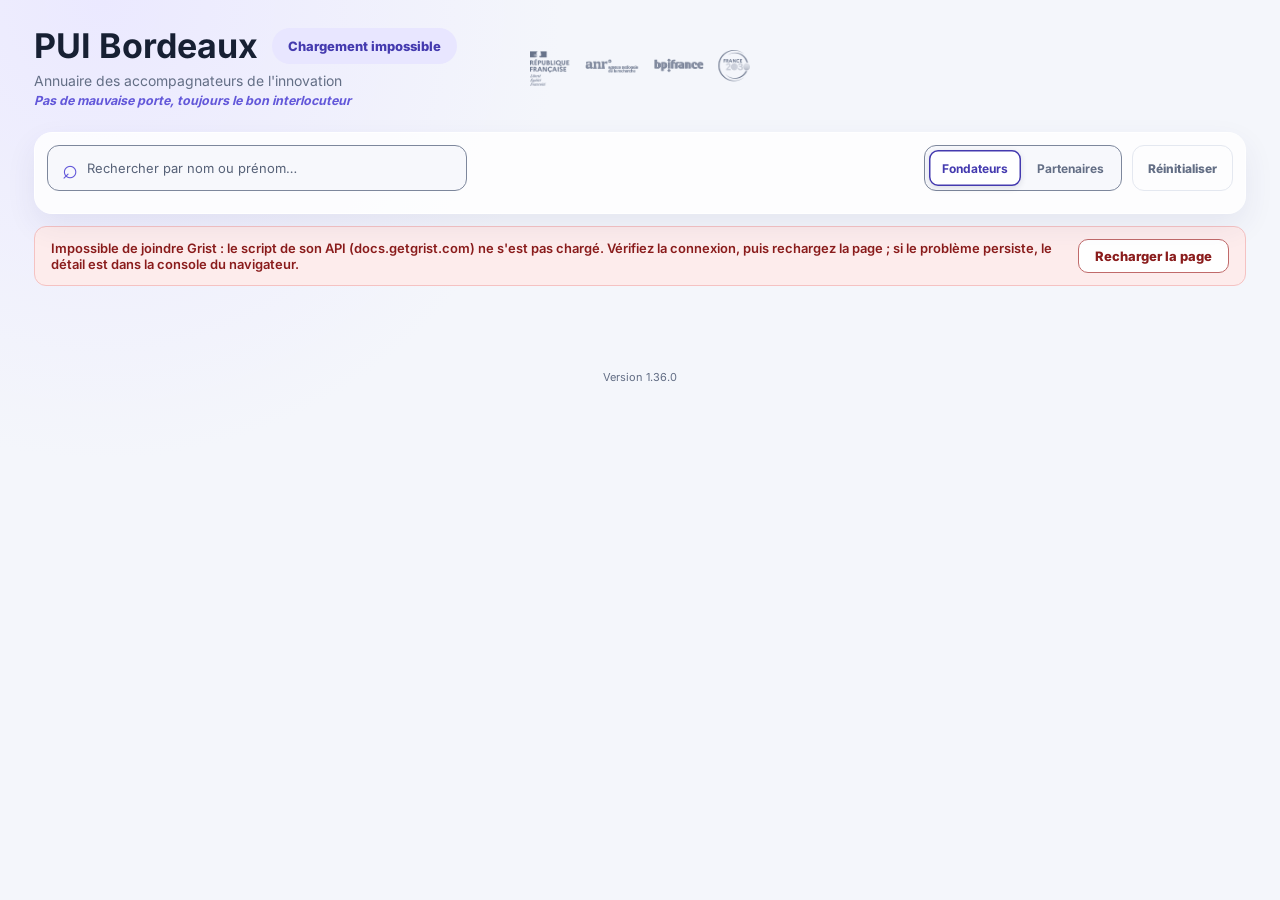
==== commit 4ca9bb0d: "Merge pull request #85 : 1.36.0, audit UI/UX, le bord des champs se voit, 4 à 5 colonnes sur les trè" ====
--- a/index.html
+++ b/index.html
@@ -10,13 +10,15 @@
        style-src 'unsafe-inline' : l'API de Grist ajoute une balise style au document.
        img-src, connect-src : les pièces jointes viennent de l'instance Grist du document, dont l'adresse n'est pas connue
          d'avance (https:) ; data: et blob: pour les aperçus et les copies de logos ; la boucle locale pour un Grist de test.
-       Le reste est fermé (default-src 'none' : ni cadre, ni police, ni média, ni travailleur), sans balise base, objet ni
+       font-src : la police Inter, embarquée dans le dépôt (assets/fonts).
+       Le reste est fermé (default-src 'none' : ni cadre, ni média, ni travailleur), sans balise base, objet ni
        formulaire. docs/securite.md (« Politique de sécurité de contenu ») donne le détail ; tests/csp.test.mjs et
        tests/e2e-csp.test.mjs la gardent. -->
   <meta http-equiv="Content-Security-Policy" content="
     default-src 'none';
     script-src 'self' https://docs.getgrist.com 'unsafe-eval';
     style-src 'self' 'unsafe-inline';
+    font-src 'self';
     img-src 'self' data: blob: https: http://127.0.0.1:* http://localhost:*;
     connect-src 'self' https: http://127.0.0.1:* http://localhost:*;
     object-src 'none';
@@ -26,6 +28,13 @@
   <title>Annuaire PUI Bordeaux</title>
   <link rel="stylesheet" href="style.css">
   <link rel="stylesheet" href="dialogs.css">
+  <!-- Les quatre fichiers de la police Inter (style.css, @font-face) sont demandés dès l'en-tête, en même temps que les feuilles de
+       style : sans cela le navigateur ne les découvrirait qu'une fois le texte mis en page. Le préchargement d'une police est
+       toujours en CORS, d'où `crossorigin`, même pour un fichier du dépôt. tests/fonts.test.mjs garde cette liste d'accord avec style.css. -->
+  <link rel="preload" href="assets/fonts/inter-400.woff2" as="font" type="font/woff2" crossorigin>
+  <link rel="preload" href="assets/fonts/inter-600.woff2" as="font" type="font/woff2" crossorigin>
+  <link rel="preload" href="assets/fonts/inter-700.woff2" as="font" type="font/woff2" crossorigin>
+  <link rel="preload" href="assets/fonts/inter-800.woff2" as="font" type="font/woff2" crossorigin>
   <!-- Les modules du widget sont demandés tous ensemble, dès l'en-tête : sinon le navigateur ne découvre chaque niveau
        d'import qu'en lisant le précédent, quatre allers-retours de suite avant que le widget ne s'exécute.
        tests/index-html.test.mjs garde cette liste d'accord avec les import du code. -->
--- a/style.css
+++ b/style.css
@@ -1,3 +1,40 @@
+/* La police du widget : Inter, embarquée (1.36.0, audit U41). Elle était la première de la pile sans être chargée nulle part : le rendu
+   dépendait de sa présence sur le poste, et un poste sans elle retombait sur la police du système, aux lettres plus larges ou plus
+   étroites, donc avec d'autres coupures et d'autres troncatures que celles qu'on avait mesurées. Quatre graisses, un sous-ensemble
+   latin de chacune (Inter 4.0, licence SIL OFL : assets/fonts/LICENSE.txt), 21 Ko environ le fichier. La graisse 700 est déclarée de
+   650 à 750 : les graisses intermédiaires que cette feuille demande (650, 750) y tombent, comme avec la police installée sur la machine
+   de l'audit, au lieu de passer à 800 (la règle des polices du web va vers le plus gras). `swap` : le texte s'affiche tout de suite
+   dans la police du système et passe à Inter dès qu'elle est là ; index.html la fait demander dès l'en-tête, bien avant que les
+   cartes n'existent. */
+@font-face {
+  font-family: Inter;
+  font-style: normal;
+  font-weight: 400;
+  font-display: swap;
+  src: url("assets/fonts/inter-400.woff2") format("woff2");
+}
+@font-face {
+  font-family: Inter;
+  font-style: normal;
+  font-weight: 600;
+  font-display: swap;
+  src: url("assets/fonts/inter-600.woff2") format("woff2");
+}
+@font-face {
+  font-family: Inter;
+  font-style: normal;
+  font-weight: 650 750;
+  font-display: swap;
+  src: url("assets/fonts/inter-700.woff2") format("woff2");
+}
+@font-face {
+  font-family: Inter;
+  font-style: normal;
+  font-weight: 800;
+  font-display: swap;
+  src: url("assets/fonts/inter-800.woff2") format("woff2");
+}
+
 /* Variables et base */
 :root {
   /* Le widget n'a qu'un thème, clair : les contrôles natifs (cases, champs, défilement) ne suivent pas
@@ -6,6 +43,10 @@
   --ink: #172033;
   --muted: #636e85; /* le gris des textes secondaires : 4,7:1 au moins sur nos fonds clairs, 4,5:1 exigés (WCAG 1.4.3) */
   --line: #e4e8f0;
+  /* Le bord d'un champ, d'un menu déroulant et de l'interrupteur Fondateurs/Partenaires (1.36.0, audit U25) : 3,6:1 sur blanc, 3,4:1 sur
+     le fond des champs (#f7f8fc), 3:1 exigés pour reconnaître un champ (WCAG 1.4.11). `--line`, à 1,2:1, reste celle des filets et des
+     cartes, que rien n'oblige à voir. */
+  --field-line: #7d879c;
   --paper: #fff;
   --wash: #f4f6fb;
   --violet: #6257d9;
@@ -377,7 +418,7 @@
   height: 46px;
   padding: 0 14px;
   background: #f7f8fc;
-  border: 1px solid var(--line);
+  border: 1px solid var(--field-line);
   border-radius: 12px;
 }
 .search-box input {
@@ -415,7 +456,7 @@
   padding: 0 14px;
   color: var(--ink);
   background: var(--paper);
-  border: 1px solid var(--line);
+  border: 1px solid var(--field-line);
   border-radius: 12px;
   cursor: pointer;
   font-size: 13px;
@@ -514,6 +555,18 @@
   gap: 14px;
   margin-top: 44px;
 }
+/* Très grand écran (1.36.0, audit U12) : jusque-là la page s'arrêtait à 1 480 px et la grille à 3 colonnes de 484 px, avec 220 px de marge de
+   chaque côté à 1 920 px et 540 px à 2 560 px. À partir de 1 670 px (de quoi tenir 4 cartes de 390 px, la largeur d'une carte à 1 280 px),
+   la page s'élargit jusqu'à 2 200 px et la grille compte autant de colonnes que de cartes de 390 px qui y tiennent : 4 à 1 920 px, 5 dès
+   2 074 px. En dessous de 1 670 px rien ne change. */
+@media (min-width: 1670px) {
+  .widget-shell {
+    max-width: 2200px;
+  }
+  .cards-grid {
+    grid-template-columns: repeat(auto-fill, minmax(390px, 1fr));
+  }
+}
 .contact-card {
   /* La place du logo d'établissement se mesure sur la carte (cqw, voir .logo-img plus bas) */
   container-type: inline-size;
@@ -950,7 +1003,7 @@
   width: 100%;
   height: 32px;
   padding: 0 10px;
-  border: 1px solid var(--line);
+  border: 1px solid var(--field-line);
   border-radius: 8px;
   font-size: 12px;
   background: #f7f8fc;
@@ -1085,7 +1138,7 @@
   height: 46px;
   padding: 4px;
   background: #f7f8fc;
-  border: 1px solid var(--line);
+  border: 1px solid var(--field-line);
   border-radius: 12px;
 }
 .scope-btn {
@@ -1103,10 +1156,12 @@
 .scope-btn:hover {
   color: #443aaf;
 }
+/* Le bouton allumé a un contour (1.36.0, audit U25) : son blanc sur le fond du boîtier, à 1,06:1, et la couleur de son texte ne suffisent
+   pas à dire l'état ; le contour violet est à 8,5:1. */
 .scope-btn.active {
   color: #443aaf;
   background: #fff;
-  box-shadow: 0 2px 6px #1b203d1f;
+  box-shadow: inset 0 0 0 1.5px #443aaf, 0 2px 6px #1b203d1f;
 }
 
 /* Actions d'une carte que la personne connectée peut modifier : la sienne (« Votre
@@ -1324,7 +1379,7 @@
 @media (hover: none) {
   .filter:not(.open) .filter-button:hover {
     color: var(--ink);
-    border-color: var(--line);
+    border-color: var(--field-line);
   }
   .filter-option:not(.checked):hover,
   .group-option:hover,
@@ -1807,7 +1862,7 @@
 .admin-strip:not([hidden]) ~ .cards-grid {
   margin-top: 14px;
 }
-/* Sur un téléphone, la pastille se cale sur la gouttière de la page. À l'impression, ni le lien d'évitement ni la pastille n'ont de sens. */
+/* Sur un téléphone, la pastille se cale sur la gouttière de la page. */
 @media (max-width: 599px) {
   .scroll-tools {
     right: 12px;
@@ -1815,9 +1870,50 @@
     max-width: calc(100% - 24px);
   }
 }
+/* Impression (1.36.0, audit U11). Sans règle d'impression, la page sortait en 3 à 4 pages avec sa barre d'outils (recherche, filtres,
+   interrupteurs), des cartes coupées en deux entre deux pages, et, sans « graphiques d'arrière-plan » (le réglage par défaut des
+   navigateurs), des pastilles, des initiales et des badges au texte blanc sur fond blanc, donc illisibles. Sur le papier : ni commande
+   (barre d'outils, « Ma présence », boutons « Modifier », lien d'évitement, pastille « Haut de page »), ni fond ; une carte reste entière
+   sur sa page ; les pastilles, les initiales et les badges ont un texte foncé et un bord, qui s'impriment toujours. */
+@page {
+  margin: 12mm;
+}
 @media print {
   .skip-link,
-  .scroll-tools {
-    display: none;
-  }
-}
+  .scroll-tools,
+  .toolbar-sentinel,
+  .toolbar,
+  .account-bar,
+  .admin-strip,
+  .card-actions,
+  .status-action {
+    display: none !important; /* plusieurs de ces règles d'affichage sont plus précises que celle-ci (`.page-header > .account-bar`) */
+  }
+  body {
+    padding: 0;
+    background: none;
+  }
+  .cards-grid {
+    margin-top: 16px;
+  }
+  /* Toutes les cartes sont dessinées : `content-visibility: auto` en laisserait certaines à leur hauteur estimée (480 px), du blanc sous leur texte. */
+  .cards-grid > .contact-card {
+    content-visibility: visible;
+    break-inside: avoid;
+    box-shadow: none;
+    border-color: var(--field-line);
+  }
+  .avatar:not(.has-photo),
+  .tag:not(.role-tag),
+  .etablissement-tag {
+    color: var(--ink);
+  }
+  /* `!important` : la couleur d'une pastille est écrite sur l'élément lui-même (render.js). Le rôle PUI est un texte violet sans fond :
+     il s'imprime tel quel. */
+  .avatar,
+  .tag:not(.role-tag),
+  .etablissement-tag:not(.has-logo) {
+    background: #fff !important;
+    border: 1px solid #636e85;
+  }
+}
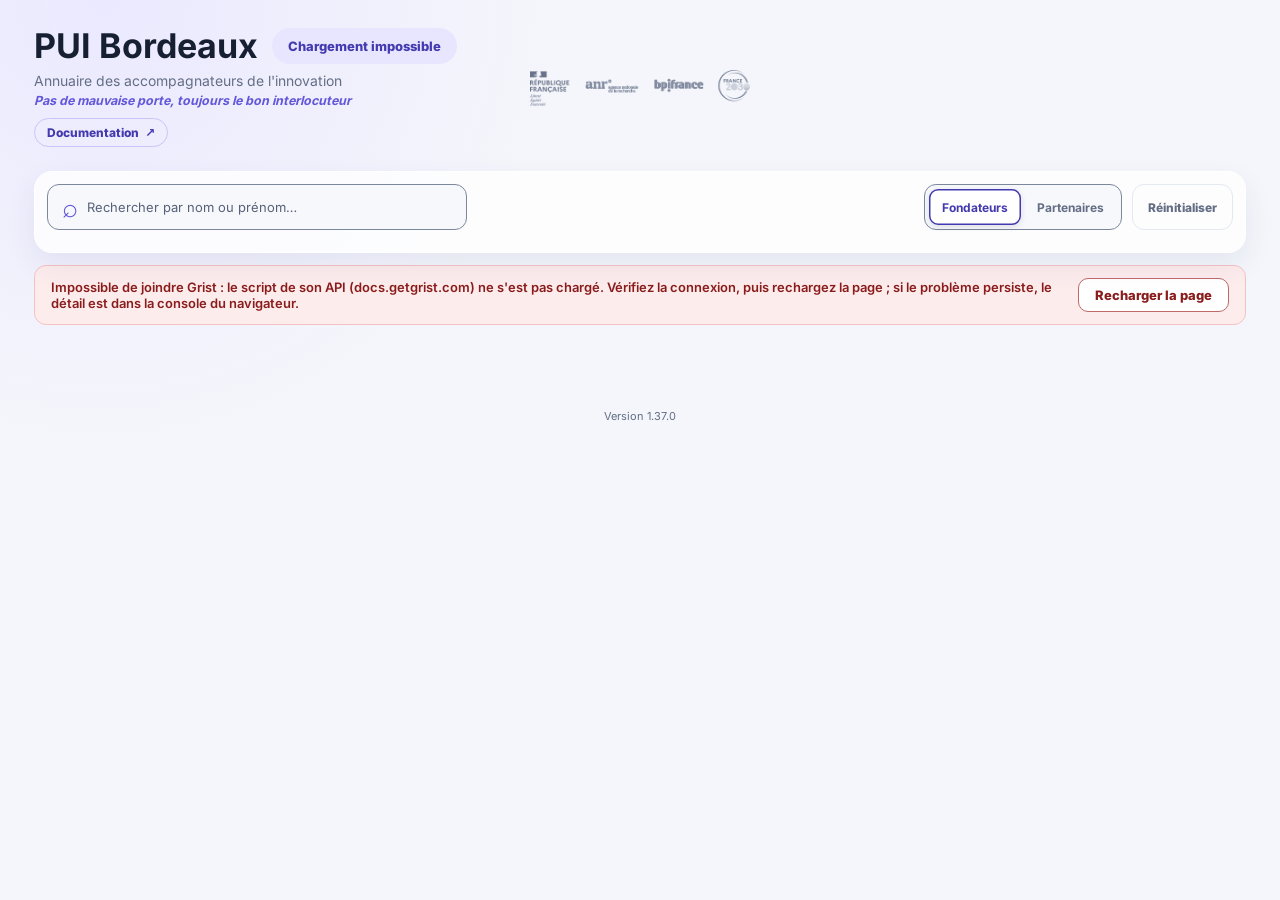
==== commit 7069e218: "1.37.0 : un bouton « Documentation » dans l'en-tête, dont l'adresse (DOCS_URL) se change en un seul " ====
--- a/index.html
+++ b/index.html
@@ -83,6 +83,10 @@
         </div>
         <p class="subtitle">Annuaire des accompagnateurs de l'innovation</p>
         <p class="tagline">Pas de mauvaise porte, toujours le bon interlocuteur</p>
+        <!-- « Documentation » : caché tant que main.js ne lui a pas donné son adresse (DOCS_URL, constants.js), et pour toujours si elle est
+             vide. Il est ici, sous le slogan, et non sur la ligne du titre : c'est la largeur de cette ligne qui règle le centrage des
+             financeurs (style.css, « En-tête »). Même ouverture que le lien du bandeau du bas : autre onglet, sans transmettre la page. -->
+        <a id="docLink" class="doc-link" target="_blank" rel="noopener noreferrer" hidden>Documentation<span class="sr-only"> (s'ouvre dans un nouvel onglet)</span><span class="doc-link-mark" aria-hidden="true">↗</span></a>
       </div>
       <div id="funders" class="funders">
         <p class="funders-label">Projet financé par l'État dans le cadre de France 2030</p>
--- a/style.css
+++ b/style.css
@@ -202,6 +202,28 @@
   font-size: 12.5px;
   font-weight: 700;
   font-style: italic;
+}
+/* « Documentation » (1.37.0) : un petit bouton sous le slogan, qui ouvre la documentation du dépôt dans un autre onglet (DOCS_URL,
+   constants.js). Même teinte que « Réinitialiser ». Il tient dans la largeur du slogan : il ne change pas celle du bloc du titre, dont
+   dépend le centrage des financeurs (voir plus bas). Caché tant que main.js ne lui a pas donné son adresse. */
+.doc-link {
+  display: inline-flex;
+  align-items: center;
+  gap: 6px;
+  margin-top: 10px;
+  padding: 6px 12px;
+  color: #443aaf;
+  border: 1px solid #c9c5f7;
+  border-radius: 999px;
+  font-size: 12px;
+  font-weight: 800;
+  text-decoration: none;
+}
+.doc-link[hidden] {
+  display: none;
+}
+.doc-link:hover {
+  border-color: var(--violet);
 }
 .result-count {
   padding: 10px 16px;
@@ -1389,6 +1411,9 @@
   .scope-btn:not(.active):hover {
     color: var(--muted);
   }
+  .doc-link:hover {
+    border-color: #c9c5f7;
+  }
 }
 .status-banner {
   display: flex;
@@ -1886,7 +1911,8 @@
   .account-bar,
   .admin-strip,
   .card-actions,
-  .status-action {
+  .status-action,
+  .doc-link {
     display: none !important; /* plusieurs de ces règles d'affichage sont plus précises que celle-ci (`.page-header > .account-bar`) */
   }
   body {
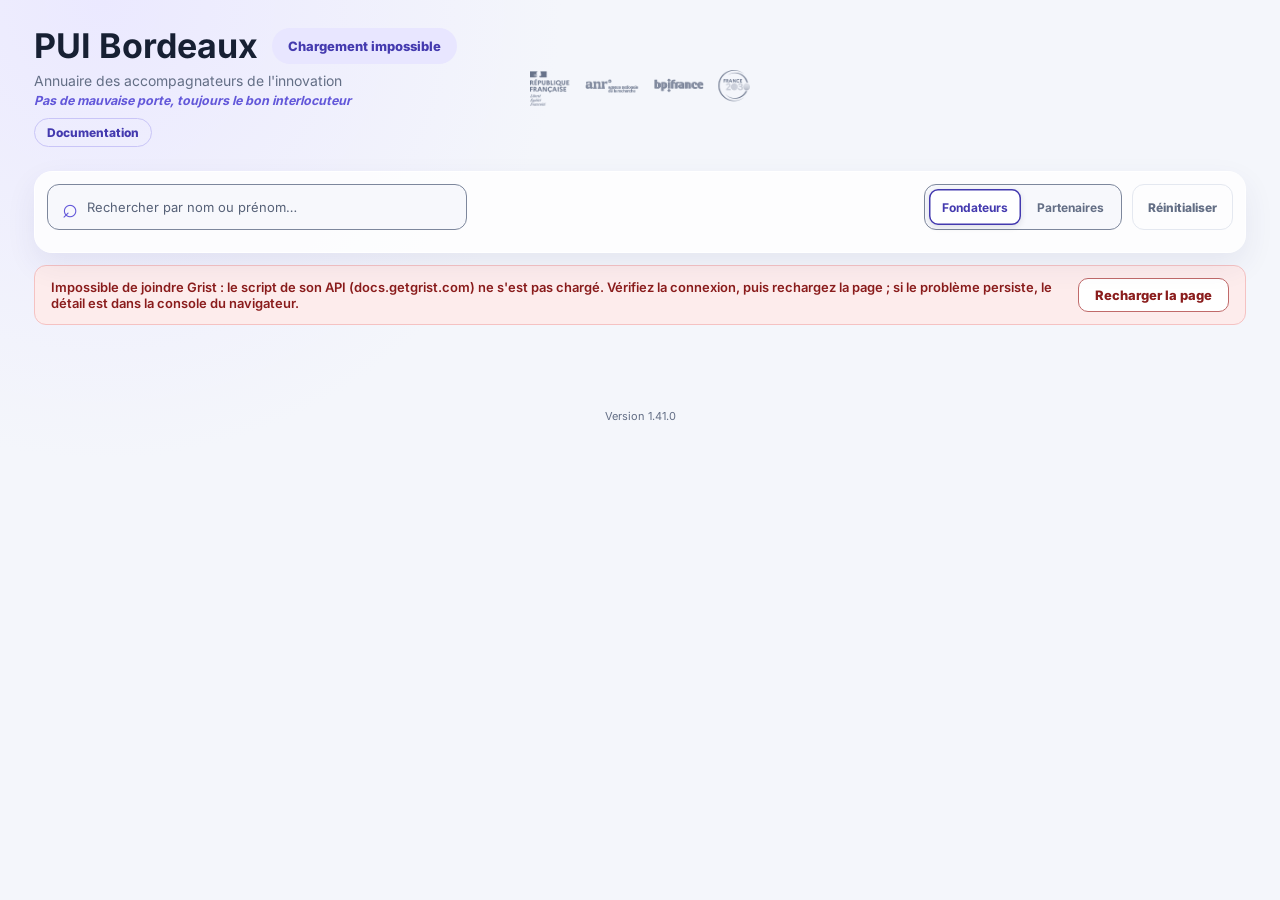
==== commit 213605e4: "Fenêtre « Documentation » dans le widget et messages qui citent un guide (travail en cours) Co-Autho" ====
--- a/index.html
+++ b/index.html
@@ -47,6 +47,9 @@
   <link rel="modulepreload" href="changes-ui.js">
   <link rel="modulepreload" href="constants.js">
   <link rel="modulepreload" href="dialog-shell.js">
+  <link rel="modulepreload" href="doc-refs.js">
+  <link rel="modulepreload" href="docs-source.js">
+  <link rel="modulepreload" href="docs-ui.js">
   <link rel="modulepreload" href="dom.js">
   <link rel="modulepreload" href="etablissement-form.js">
   <link rel="modulepreload" href="etablissement-save.js">
@@ -58,6 +61,8 @@
   <link rel="modulepreload" href="identity.js">
   <link rel="modulepreload" href="image-prep.js">
   <link rel="modulepreload" href="logos-report.js">
+  <link rel="modulepreload" href="markdown-dom.js">
+  <link rel="modulepreload" href="markdown.js">
   <link rel="modulepreload" href="presence.js">
   <link rel="modulepreload" href="preview.js">
   <link rel="modulepreload" href="profile-form.js">
@@ -83,10 +88,10 @@
         </div>
         <p class="subtitle">Annuaire des accompagnateurs de l'innovation</p>
         <p class="tagline">Pas de mauvaise porte, toujours le bon interlocuteur</p>
-        <!-- « Documentation » : caché tant que main.js ne lui a pas donné son adresse (DOCS_URL, constants.js), et pour toujours si elle est
-             vide. Il est ici, sous le slogan, et non sur la ligne du titre : c'est la largeur de cette ligne qui règle le centrage des
-             financeurs (style.css, « En-tête »). Même ouverture que le lien du bandeau du bas : autre onglet, sans transmettre la page. -->
-        <a id="docLink" class="doc-link" target="_blank" rel="noopener noreferrer" hidden>Documentation<span class="sr-only"> (s'ouvre dans un nouvel onglet)</span><span class="doc-link-mark" aria-hidden="true">↗</span></a>
+        <!-- « Documentation » : caché tant que main.js ne l'a pas allumé (DOCS_URL, constants.js, vide : jamais), et ouvre la fenêtre
+             #docDialog plus bas. Il est ici, sous le slogan, et non sur la ligne du titre : c'est la largeur de cette ligne qui règle
+             le centrage des financeurs (style.css, « En-tête »). -->
+        <button id="docLink" class="doc-link" type="button" aria-haspopup="dialog" hidden>Documentation</button>
       </div>
       <div id="funders" class="funders">
         <p class="funders-label">Projet financé par l'État dans le cadre de France 2030</p>
@@ -187,6 +192,24 @@
     </div>
   </dialog>
 
+  <!-- La documentation du dépôt lue dans le widget (docs-ui.js) : la barre des documents, le document, puis « Retour », « Ouvrir sur
+       GitHub » et « Fermer » en pied. -->
+  <dialog id="docDialog" class="dlg doc-dlg" aria-labelledby="docTitle">
+    <div class="dlg-form">
+      <header class="dlg-head">
+        <div>
+          <h2 id="docTitle" tabindex="-1">Documentation</h2>
+          <p class="dlg-sub"></p>
+        </div>
+        <button type="button" class="dlg-x" data-close aria-label="Fermer la documentation">✕</button>
+      </header>
+      <nav class="doc-nav" aria-label="Documents"></nav>
+      <p class="doc-status sr-only" role="status"></p>
+      <div class="dlg-body doc-body"></div>
+      <footer class="dlg-foot"></footer>
+    </div>
+  </dialog>
+
   <dialog id="photoDialog" class="dlg photo-dlg" aria-labelledby="photoCaption">
     <button type="button" class="dlg-x" data-close aria-label="Fermer la photo">✕</button>
     <div class="photo-stage"></div>
--- a/style.css
+++ b/style.css
@@ -203,9 +203,9 @@
   font-weight: 700;
   font-style: italic;
 }
-/* « Documentation » (1.37.0) : un petit bouton sous le slogan, qui ouvre la documentation du dépôt dans un autre onglet (DOCS_URL,
-   constants.js). Même teinte que « Réinitialiser ». Il tient dans la largeur du slogan : il ne change pas celle du bloc du titre, dont
-   dépend le centrage des financeurs (voir plus bas). Caché tant que main.js ne lui a pas donné son adresse. */
+/* « Documentation » (1.37.0, fenêtre depuis la 1.39.0) : un petit bouton sous le slogan, qui ouvre la fenêtre où se lit la documentation
+   du dépôt (docs-ui.js). Même teinte que « Réinitialiser ». Il tient dans la largeur du slogan : il ne change pas celle du bloc du
+   titre, dont dépend le centrage des financeurs (voir plus bas). Caché tant que main.js ne l'a pas allumé (DOCS_URL, constants.js). */
 .doc-link {
   display: inline-flex;
   align-items: center;
@@ -213,8 +213,10 @@
   margin-top: 10px;
   padding: 6px 12px;
   color: #443aaf;
+  background: transparent;
   border: 1px solid #c9c5f7;
   border-radius: 999px;
+  cursor: pointer;
   font-size: 12px;
   font-weight: 800;
   text-decoration: none;
@@ -1008,6 +1010,44 @@
   padding: 8px 0 6px;
   background: #fff;
 }
+/* Les onglets d'un menu qui se range de plusieurs façons (1.38.0 : « Classique » et « C.U.R.I.E » du menu Compétences) : au-dessus de la
+   recherche, dans l'en-tête collant, donc toujours en vue. Le même boîtier que l'interrupteur Fondateurs/Partenaires : l'onglet montré est
+   blanc, à contour violet (8,5:1), le bord du boîtier est celui des champs (3:1 exigés). L'en-tête est plus haut de 42 px avec eux
+   (`--menu-head`, qui garde les cases atteintes au clavier sous lui). */
+.view-tabs {
+  display: flex;
+  gap: 3px;
+  margin: 0 0 8px;
+  padding: 3px;
+  background: #f7f8fc;
+  border: 1px solid var(--field-line);
+  border-radius: 10px;
+}
+.view-tab {
+  flex: 1 1 0;
+  min-width: 0;
+  height: 26px;
+  padding: 0 8px;
+  color: var(--muted);
+  background: transparent;
+  border: 0;
+  border-radius: 7px;
+  cursor: pointer;
+  font-size: 12px;
+  font-weight: 750;
+  white-space: nowrap;
+}
+.view-tab:hover {
+  color: #443aaf;
+}
+.view-tab[aria-selected="true"] {
+  color: #443aaf;
+  background: #fff;
+  box-shadow: inset 0 0 0 1.5px #443aaf;
+}
+.filter-menu.has-tabs {
+  --menu-head: 88px;
+}
 /* L'aide d'un menu rangé par groupe (1.34.0, audit U27) : elle défile avec la liste, et s'efface pendant une recherche, qui a
    besoin de la place. */
 .filter-help {
@@ -1384,6 +1424,12 @@
     --menu-head: 54px;
     width: 320px;
   }
+  .view-tab {
+    height: 40px;
+  }
+  .filter-menu.has-tabs {
+    --menu-head: 110px;
+  }
   button.tag,
   .etablissement-tag,
   .card-edit,
@@ -1570,6 +1616,10 @@
 /* Couleurs imposées (mode contraste élevé) : la piste et le curseur y prendraient le même fond et
    l'interrupteur ne montrerait plus son état. On les pose en couleurs système, que le mode respecte. */
 @media (forced-colors: active) {
+  .view-tab[aria-selected="true"] {
+    outline: 2px solid Highlight;
+    outline-offset: -2px;
+  }
   .tag-tip,
   .scroll-count,
   .to-top {
--- a/dialogs.css
+++ b/dialogs.css
@@ -978,6 +978,11 @@
   height: 18px;
   margin-top: 1px;
   --check-color: var(--teal-deep);
+}
+/* La case « Accepte d'apparaître » d'un administrateur (1.38.0) suit le bloc d'identité et précède les champs : même espace que l'identité. */
+.es-chk.es-chk-lead {
+  margin-top: 0;
+  margin-bottom: 16px;
 }
 .es-chk-label {
   display: block;
@@ -1315,3 +1320,294 @@
     border-radius: 18px;
   }
 }
+
+/* ===== Documentation (1.39.0) : la fenêtre qui lit les documents du dépôt (docs-ui.js) et le Markdown qu'elle dessine
+   (markdown-dom.js, classes « md-… ») ===== */
+.dlg.doc-dlg {
+  width: min(1040px, calc(100vw - 32px));
+  height: min(92vh, 980px); /* une hauteur fixe : la fenêtre ne saute pas quand un document remplace l'autre */
+  max-height: none;
+}
+.doc-nav {
+  padding: 10px 22px;
+  background: var(--field);
+  border-bottom: 1px solid var(--line);
+}
+.doc-tabs {
+  display: flex;
+  flex-wrap: wrap;
+  gap: 6px;
+  margin: 0;
+  padding: 0;
+  list-style: none;
+}
+.doc-tab {
+  height: 32px;
+  padding: 0 11px;
+  color: var(--violet-ink);
+  background: #fff;
+  border: 1px solid var(--violet-line);
+  border-radius: 999px;
+  cursor: pointer;
+  font-size: 12.5px;
+  font-weight: 700;
+  white-space: nowrap;
+}
+.doc-tab:hover {
+  border-color: var(--violet);
+}
+.doc-tab[aria-current="page"] {
+  color: #fff;
+  background: var(--violet);
+  border-color: var(--violet);
+}
+.doc-body {
+  padding: 18px 28px 28px;
+}
+.doc-fail-actions {
+  display: flex;
+  flex-wrap: wrap;
+  gap: 8px;
+}
+a.btn {
+  display: inline-flex;
+  align-items: center;
+  text-decoration: none;
+}
+
+.md {
+  max-width: 80ch;
+  margin: 0 auto;
+  font-size: 14px;
+  line-height: 1.6;
+  overflow-wrap: anywhere;
+}
+.md p,
+.md ul,
+.md ol,
+.md blockquote,
+.md .md-scroll,
+.md pre,
+.md details,
+.md .md-html {
+  margin: 0 0 12px;
+}
+.md-h {
+  margin: 26px 0 10px;
+  line-height: 1.25;
+  font-weight: 800;
+}
+.md-h:focus {
+  outline: none; /* un lien du document y met le focus pour l'annoncer : ce n'est pas un contrôle */
+}
+.md-h1 {
+  margin-top: 0;
+  font-size: 26px;
+}
+.md-h2 {
+  padding-bottom: 6px;
+  border-bottom: 1px solid var(--line);
+  font-size: 20px;
+}
+.md-h3 {
+  font-size: 16.5px;
+}
+.md-h4,
+.md-h5,
+.md-h6 {
+  font-size: 14.5px;
+}
+.md ul,
+.md ol {
+  padding-left: 24px;
+}
+.md li {
+  margin: 3px 0;
+}
+.md li > p {
+  margin-bottom: 6px;
+}
+.md li > ul,
+.md li > ol {
+  margin: 4px 0 0;
+}
+.md-loose > li {
+  margin: 10px 0;
+}
+.md-task {
+  display: flex;
+  gap: 8px;
+  margin-left: -22px;
+  list-style: none;
+}
+.md-box {
+  flex: none;
+  color: var(--muted);
+}
+.md-task-body {
+  flex: 1;
+  min-width: 0;
+}
+.md-task-body > p:last-child {
+  margin-bottom: 0;
+}
+.md code,
+.md kbd {
+  padding: 1px 5px;
+  background: var(--wash);
+  border-radius: 5px;
+  font-family: ui-monospace, "SFMono-Regular", Menlo, Consolas, monospace;
+  font-size: 0.9em;
+}
+.md kbd {
+  border: 1px solid var(--line);
+}
+.md pre {
+  padding: 12px 14px;
+  overflow: auto;
+  background: var(--wash);
+  border: 1px solid var(--line);
+  border-radius: 10px;
+  line-height: 1.5;
+}
+.md pre code {
+  padding: 0;
+  background: none;
+  font-size: 12.5px;
+  white-space: pre;
+}
+.md-diagram {
+  padding: 8px 12px 0;
+  border: 1px solid var(--line);
+  border-radius: 10px;
+}
+.md-diagram summary {
+  margin-bottom: 8px;
+  color: var(--violet-ink);
+  cursor: pointer;
+  font-weight: 700;
+}
+.md blockquote {
+  padding: 2px 14px;
+  color: var(--muted);
+  border-left: 3px solid var(--violet-line);
+}
+.md hr {
+  margin: 20px 0;
+  border: 0;
+  border-top: 1px solid var(--line);
+}
+.md a {
+  color: var(--violet-ink);
+  text-decoration: underline;
+  text-underline-offset: 2px;
+}
+.md-ext::after {
+  content: " ↗";
+  font-size: 0.85em;
+}
+.md-img {
+  max-width: 100%;
+  height: auto;
+  vertical-align: middle;
+  border: 1px solid var(--line);
+  border-radius: 8px;
+}
+/* Une image qui ne vient pas (la pastille d'un autre site, qu'on ne charge pas, ou une image qui manque) : son texte, en pastille. */
+.md-img-alt {
+  display: inline-block;
+  margin: 0 4px 4px 0;
+  padding: 1px 9px;
+  color: var(--muted);
+  border: 1px solid var(--line);
+  border-radius: 999px;
+  font-size: 12px;
+  font-style: normal;
+}
+.md-scroll {
+  max-width: 100%;
+  overflow-x: auto;
+  border: 1px solid var(--line);
+  border-radius: 10px;
+}
+.md-scroll-plain {
+  border: 0;
+}
+.md-table {
+  min-width: 100%;
+  border-collapse: collapse;
+  font-size: 13px;
+  line-height: 1.45;
+}
+.md-table th,
+.md-table td {
+  padding: 7px 10px;
+  text-align: left;
+  vertical-align: top;
+  border-bottom: 1px solid var(--line);
+  overflow-wrap: normal;
+}
+.md-table th {
+  background: var(--wash);
+  font-weight: 800;
+  white-space: nowrap;
+}
+.md-table tr:last-child td {
+  border-bottom: 0;
+}
+.md-table-html th,
+.md-table-html td {
+  border: 0;
+  overflow-wrap: anywhere;
+}
+.md-table-html td {
+  width: 50%;
+  padding: 6px;
+}
+.md-align-center {
+  text-align: center !important;
+}
+.md-align-right {
+  text-align: right !important;
+}
+.md sub {
+  font-size: 12px;
+}
+@media (max-width: 560px) {
+  /* Comme les autres fenêtres de saisie sur un téléphone : tout l'écran (la règle « .dlg » plus haut est moins précise que « .dlg.doc-dlg »). */
+  .dlg.doc-dlg {
+    width: 100vw;
+    max-width: 100vw;
+    height: 100vh;
+    height: 100dvh;
+    max-height: 100vh;
+    max-height: 100dvh;
+    margin: 0;
+    border-radius: 0;
+  }
+  .doc-dlg .dlg-actions {
+    flex: 1 1 100%;
+  }
+  .doc-dlg .dlg-actions .btn {
+    flex: 1 1 auto;
+    justify-content: center;
+  }
+  .doc-nav {
+    padding: 8px 14px;
+  }
+  .doc-tabs {
+    flex-wrap: nowrap;
+    padding-bottom: 4px;
+    overflow-x: auto;
+  }
+  .doc-body {
+    padding: 14px 14px 22px;
+  }
+  .md-h1 {
+    font-size: 22px;
+  }
+  .md-table-html td {
+    display: block;
+    width: auto;
+  }
+}
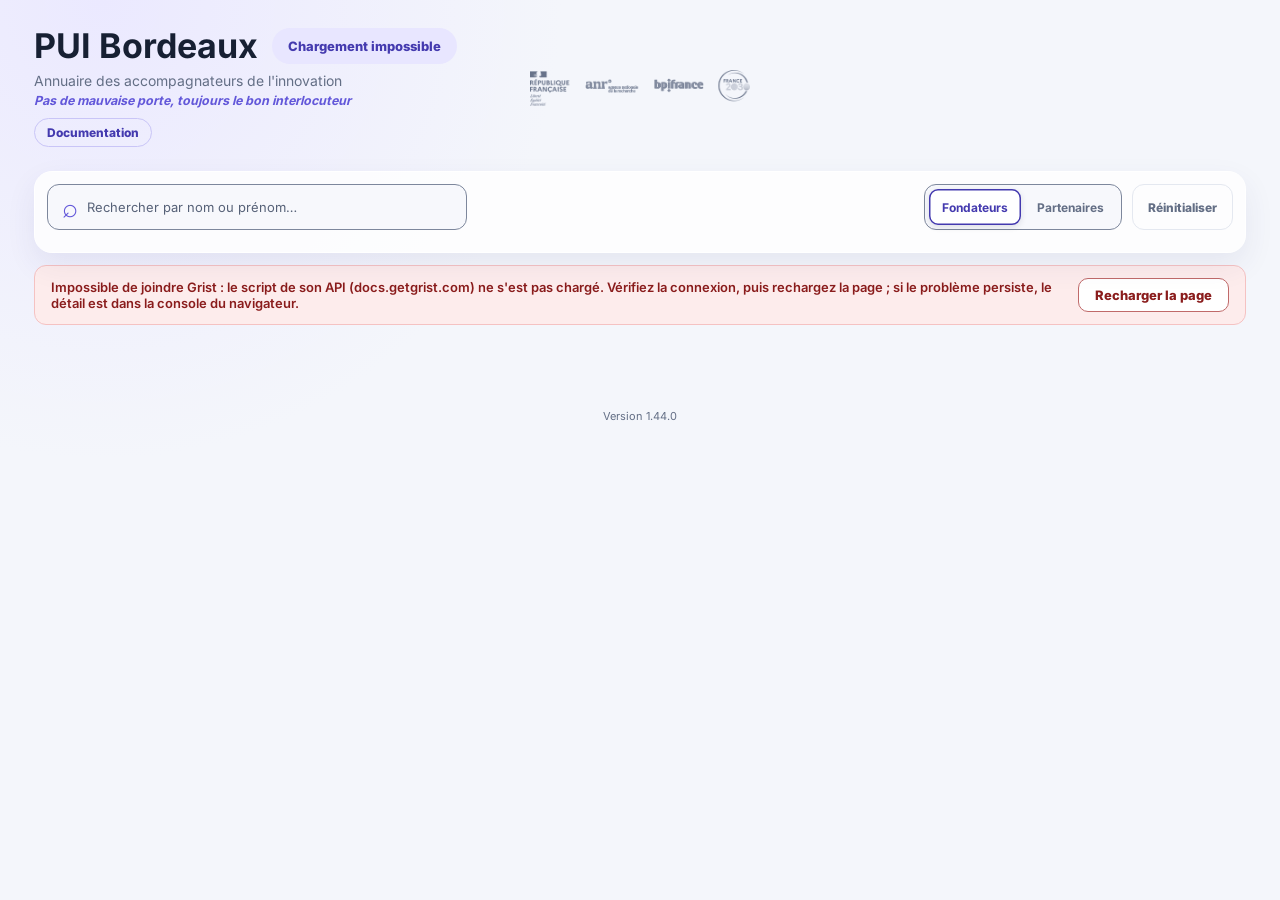
==== commit a5986704: "1.44.0 : une fenêtre « Se connecter à Grist » pour le visiteur sans compte, avec retour en style sin" ====
--- a/index.html
+++ b/index.html
@@ -60,6 +60,8 @@
   <link rel="modulepreload" href="grist-data.js">
   <link rel="modulepreload" href="identity.js">
   <link rel="modulepreload" href="image-prep.js">
+  <link rel="modulepreload" href="login-ui.js">
+  <link rel="modulepreload" href="login.js">
   <link rel="modulepreload" href="logos-report.js">
   <link rel="modulepreload" href="markdown-dom.js">
   <link rel="modulepreload" href="markdown.js">
@@ -92,6 +94,8 @@
              #docDialog plus bas. Il est ici, sous le slogan, et non sur la ligne du titre : c'est la largeur de cette ligne qui règle
              le centrage des financeurs (style.css, « En-tête »). -->
         <button id="docLink" class="doc-link" type="button" aria-haspopup="dialog" hidden>Documentation</button>
+        <!-- « Se connecter » : pour un visiteur sans compte seulement (identity.js, status « anonymous ») ; ouvre la fenêtre #loginDialog plus bas. -->
+        <button id="loginLink" class="doc-link login-link" type="button" aria-haspopup="dialog" hidden>Se connecter</button>
       </div>
       <div id="funders" class="funders">
         <p class="funders-label">Projet financé par l'État dans le cadre de France 2030</p>
@@ -210,6 +214,22 @@
     </div>
   </dialog>
 
+  <!-- La fenêtre de connexion d'un visiteur sans compte (login-ui.js) : une explication, « Continuer sans me connecter » et « Se connecter »,
+       le lien vers la page de connexion de Grist (login.js). -->
+  <dialog id="loginDialog" class="dlg login-dlg" aria-labelledby="loginTitle">
+    <div class="dlg-form">
+      <header class="dlg-head">
+        <div>
+          <h2 id="loginTitle" tabindex="-1">Se connecter à Grist</h2>
+          <p class="dlg-sub"></p>
+        </div>
+        <button type="button" class="dlg-x" data-close aria-label="Fermer la fenêtre">✕</button>
+      </header>
+      <div class="dlg-body"></div>
+      <footer class="dlg-foot"></footer>
+    </div>
+  </dialog>
+
   <dialog id="photoDialog" class="dlg photo-dlg" aria-labelledby="photoCaption">
     <button type="button" class="dlg-x" data-close aria-label="Fermer la photo">✕</button>
     <div class="photo-stage"></div>
--- a/style.css
+++ b/style.css
@@ -226,6 +226,18 @@
 }
 .doc-link:hover {
   border-color: var(--violet);
+}
+/* « Se connecter » (1.44.0) : à côté de « Documentation », pour un visiteur sans compte seulement (login-ui.js) ; plein, pour qu'on le voie. */
+.doc-link + .login-link {
+  margin-left: 8px;
+}
+.login-link {
+  color: #fff;
+  background: var(--violet);
+  border-color: var(--violet);
+}
+.login-link:hover {
+  background: #5348c9;
 }
 .result-count {
   padding: 10px 16px;
@@ -706,80 +718,6 @@
 .etab-actions {
   margin: 2px 0 0 8px;
 }
-/* Le rôle dans le PUI : du texte comme la fonction (même couleur, même corps), ni pastille ni fond. Il est à droite de la
-   ligne de l'e-mail, qui garde sa place entière : le rôle prend le reste de la ligne et, trop long, est coupé par une
-   ellipse (`title` : le rôle entier au survol). Il ne fait donc jamais passer l'e-mail à la ligne, ni la carte grandir. */
-.details.has-role {
-  display: grid;
-  grid-template-columns: auto minmax(0, 1fr);
-}
-.details.has-role .email {
-  grid-column: 1;
-  grid-row: 1;
-}
-.details.has-role .tel {
-  grid-column: 1 / -1;
-  grid-row: 2;
-}
-/* La colonne du rôle est un conteneur de taille : ni sa largeur ni sa hauteur ne dépendent du rôle, elle prend ce que la
-   ligne de l'e-mail lui laisse (même hauteur, même marge haute que `.detail-row`) et se mesure plus bas. Le tag, haut
-   de 24px au moins (28px au doigt) comme tout tag, la déborde par le haut et le bas sans agrandir la ligne. */
-.role-col {
-  container: role / size;
-  display: flex;
-  grid-column: 2;
-  grid-row: 1;
-  gap: 10px;
-  align-items: center;
-  justify-content: flex-end;
-  min-height: 1.2em; /* sans e-mail, une ligne ; `lh` : la hauteur exacte de la ligne d'e-mail, quelle que soit la police */
-  min-height: 1lh;
-  margin-top: 3px;
-  padding-left: 8px;
-  font-size: 12px;
-}
-/* `.role-col .role-tag` : plus précis que `.tag`, défini plus bas, dont il garde la hauteur de cible. */
-.role-col .role-tag {
-  display: flex;
-  align-items: center;
-  min-width: 0;
-  padding: 0;
-  color: var(--violet);
-  background: transparent;
-  border-radius: 6px;
-  font-weight: 600;
-}
-.role-text {
-  min-width: 0;
-  overflow: hidden;
-  text-overflow: ellipsis;
-  white-space: nowrap;
-}
-.role-col button.role-tag:hover .role-text,
-.role-col button.role-tag:focus-visible .role-text {
-  text-decoration: underline;
-}
-/* Un e-mail qui prend presque toute la ligne ne laisse au rôle que quelques lettres, pas même un mot : il disparaît
-   plutôt que de s'afficher en miette ou de passer à la ligne (la personne le retrouve dans le menu « Rôle PUI »). */
-@container role (max-width: 44px) {
-  .role-col .role-tag {
-    display: none;
-  }
-}
-/* Sur la carte « Après » d'une relecture : le rôle ajouté a son contour (.tag-add), le rôle retiré reste barré en rouge. */
-.role-col .role-tag.tag-add,
-.role-col .role-tag.tag-del {
-  padding: 0 4px;
-}
-.role-col .role-tag.tag-add::before,
-.role-col .role-tag.tag-del::before {
-  flex: none;
-  margin-right: 0.3em;
-}
-.role-col .role-tag.tag-del {
-  color: #9b2226;
-  background: #fdecec;
-}
 .etab-actions:empty {
   display: none;
 }
@@ -925,6 +863,17 @@
   flex-wrap: wrap;
   gap: 4px;
 }
+/* Les actions d'une carte, rangées par action (render.js, actionRows) : une rangée par numéro d'action, dont les pastilles passent à
+   la ligne comme celles des autres groupes. */
+.tag-group-values.by-action {
+  flex-direction: column;
+  flex-wrap: nowrap;
+}
+.tag-row {
+  display: flex;
+  flex-wrap: wrap;
+  gap: inherit;
+}
 .tag {
   min-height: 24px;
   padding: 4px 9px;
@@ -1011,27 +960,25 @@
   background: #fff;
 }
 /* Les onglets d'un menu qui se range de plusieurs façons (1.38.0 : « Classique » et « C.U.R.I.E » du menu Compétences) : au-dessus de la
-   recherche, dans l'en-tête collant, donc toujours en vue. Le même boîtier que l'interrupteur Fondateurs/Partenaires : l'onglet montré est
-   blanc, à contour violet (8,5:1), le bord du boîtier est celui des champs (3:1 exigés). L'en-tête est plus haut de 42 px avec eux
-   (`--menu-head`, qui garde les cases atteintes au clavier sous lui). */
+   recherche, dans l'en-tête collant, donc toujours en vue. Légers (1.41.1) : aucun cadre, ni autour de la barre ni autour d'un onglet,
+   puisque le menu a déjà le sien et la recherche le sien (trois contours emboîtés pour deux mots, c'était trop). Un filet sous la barre,
+   et sous l'onglet montré un trait violet (8,5:1 sur blanc, 3:1 exigés pour le reconnaître) ; le texte de l'autre est gris (4,7:1).
+   L'en-tête est plus haut de 38 px avec eux (`--menu-head`, qui garde les cases atteintes au clavier sous lui). */
 .view-tabs {
   display: flex;
-  gap: 3px;
   margin: 0 0 8px;
-  padding: 3px;
-  background: #f7f8fc;
-  border: 1px solid var(--field-line);
-  border-radius: 10px;
+  border-bottom: 1px solid var(--line);
 }
 .view-tab {
   flex: 1 1 0;
   min-width: 0;
-  height: 26px;
+  height: 30px;
+  margin-bottom: -1px; /* le trait de l'onglet montré recouvre le filet de la barre */
   padding: 0 8px;
   color: var(--muted);
   background: transparent;
   border: 0;
-  border-radius: 7px;
+  border-bottom: 2px solid transparent;
   cursor: pointer;
   font-size: 12px;
   font-weight: 750;
@@ -1042,11 +989,10 @@
 }
 .view-tab[aria-selected="true"] {
   color: #443aaf;
-  background: #fff;
-  box-shadow: inset 0 0 0 1.5px #443aaf;
+  border-bottom-color: #443aaf;
 }
 .filter-menu.has-tabs {
-  --menu-head: 88px;
+  --menu-head: 84px;
 }
 /* L'aide d'un menu rangé par groupe (1.34.0, audit U27) : elle défile avec la liste, et s'efface pendant une recherche, qui a
    besoin de la place. */
@@ -1144,6 +1090,17 @@
 .filter-group.open .group-options,
 .filter-menu.searching .group-options {
   display: block;
+}
+/* Un rangement à plat (C.U.R.I.E) : chaque ligne est une compétence, au poids et à la couleur d'une case ordinaire ; le détail caché ne s'ouvre jamais, même en cherchant. */
+.filter-group.flat .group-option {
+  font-weight: 400;
+}
+.filter-group.flat .group-option .option-label {
+  color: inherit;
+}
+.filter-group.flat .group-options,
+.filter-menu.searching .filter-group.flat .group-options {
+  display: none;
 }
 /* Tant qu'on cherche, tout est déplié : le bouton n'a plus d'effet, il disparaît. */
 .filter-menu.searching .group-toggle {
@@ -1428,7 +1385,7 @@
     height: 40px;
   }
   .filter-menu.has-tabs {
-    --menu-head: 110px;
+    --menu-head: 102px;
   }
   button.tag,
   .etablissement-tag,
@@ -1459,6 +1416,10 @@
   }
   .doc-link:hover {
     border-color: #c9c5f7;
+  }
+  .login-link:hover {
+    background: var(--violet);
+    border-color: var(--violet);
   }
 }
 .status-banner {
@@ -1617,6 +1578,7 @@
    l'interrupteur ne montrerait plus son état. On les pose en couleurs système, que le mode respecte. */
 @media (forced-colors: active) {
   .view-tab[aria-selected="true"] {
+    border-bottom-color: Highlight;
     outline: 2px solid Highlight;
     outline-offset: -2px;
   }
@@ -1962,7 +1924,8 @@
   .admin-strip,
   .card-actions,
   .status-action,
-  .doc-link {
+  .doc-link,
+  .login-link {
     display: none !important; /* plusieurs de ces règles d'affichage sont plus précises que celle-ci (`.page-header > .account-bar`) */
   }
   body {
@@ -1980,14 +1943,14 @@
     border-color: var(--field-line);
   }
   .avatar:not(.has-photo),
-  .tag:not(.role-tag),
+  .tag,
   .etablissement-tag {
     color: var(--ink);
   }
-  /* `!important` : la couleur d'une pastille est écrite sur l'élément lui-même (render.js). Le rôle PUI est un texte violet sans fond :
-     il s'imprime tel quel. */
+  /* `!important` : la couleur d'une pastille est écrite sur l'élément lui-même (render.js). Depuis la 1.39.0 le rôle dans le PUI est une
+     pastille comme les autres : il s'imprime de même, texte foncé et bord. */
   .avatar,
-  .tag:not(.role-tag),
+  .tag,
   .etablissement-tag:not(.has-logo) {
     background: #fff !important;
     border: 1px solid #636e85;
--- a/dialogs.css
+++ b/dialogs.css
@@ -534,6 +534,40 @@
   font-size: 11.5px;
   font-weight: 800;
 }
+/* « Responsable de » (1.40.0) : une case par action que la personne a choisie, sous la liste des actions. */
+.resp-list {
+  display: grid;
+  gap: 6px;
+  margin-top: 6px;
+}
+.resp-row {
+  display: flex;
+  align-items: center;
+  gap: 10px;
+  padding: 8px 12px;
+  background: var(--field);
+  border: 1px solid var(--line);
+  border-radius: 10px;
+  cursor: pointer;
+  font-size: 13px;
+  font-weight: 650;
+}
+.resp-row[hidden] {
+  display: none;
+}
+.resp-row input {
+  flex: none;
+  width: 18px;
+  height: 18px;
+  --check-color: var(--c);
+}
+.resp-row:has(input:checked) {
+  border-color: var(--c);
+}
+.resp-label {
+  min-width: 0;
+  overflow-wrap: anywhere;
+}
 
 /* Relecture : la carte avant, la carte après, les changements repérés sur « Après ». La
    fenêtre s'élargit pour que les deux cartes tiennent côte à côte. */
@@ -623,24 +657,6 @@
 }
 .rv-card .etablissement-tag {
   cursor: default;
-}
-/* Sur une carte de relecture, un rôle ajouté ou retiré se lit en entier : le rôle a sa ligne sous l'e-mail et passe
-   à la ligne s'il le faut, au lieu d'être coupé par « … » à côté de l'e-mail comme dans l'annuaire. */
-.rv-card .details.has-role {
-  display: block;
-}
-.rv-card .role-col {
-  container-type: normal;
-  flex-wrap: wrap;
-  gap: 4px 8px;
-  justify-content: flex-start;
-  min-height: 0;
-  padding-left: 0;
-}
-.rv-card .role-text {
-  overflow: visible;
-  white-space: normal;
-  overflow-wrap: anywhere;
 }
 .rv-card .tag-group-values {
   gap: 6px 4px;
@@ -1375,6 +1391,21 @@
   text-decoration: none;
 }
 
+/* La fenêtre de connexion d'un visiteur sans compte (1.44.0, login-ui.js) : deux paragraphes et deux boutons, plus étroite que les
+   fenêtres de saisie. */
+.dlg.login-dlg {
+  width: min(520px, calc(100vw - 32px));
+}
+.login-lead {
+  margin: 0 0 12px;
+  font-size: 14px;
+}
+.login-note {
+  margin: 0;
+  color: var(--muted);
+  font-size: 12.5px;
+}
+
 .md {
   max-width: 80ch;
   margin: 0 auto;
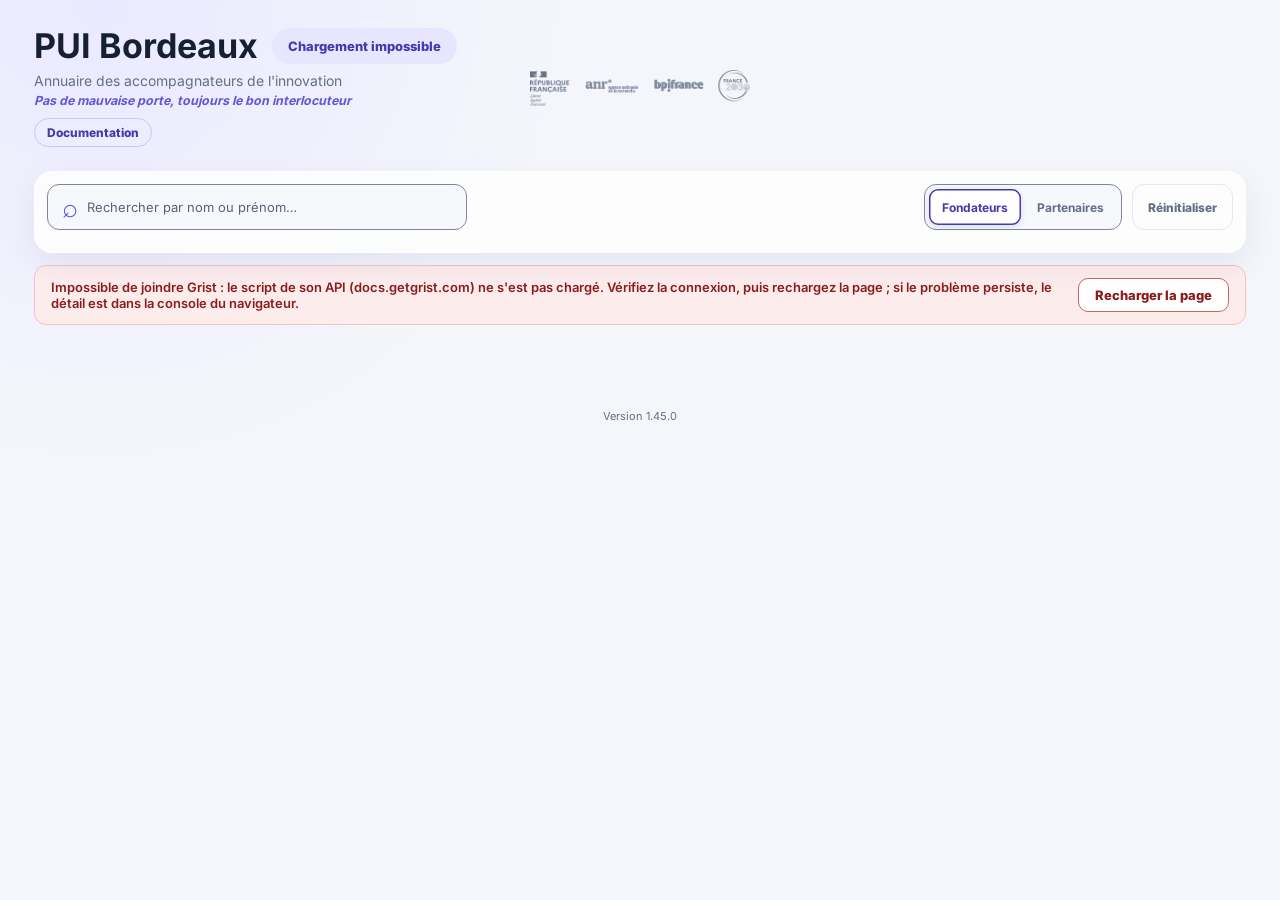
==== commit 2e4a8c56: "1.45.0 : annuaire réservé à ses membres, demandes de fiche validées par un administrateur Le lien du" ====
--- a/index.html
+++ b/index.html
@@ -51,12 +51,15 @@
   <link rel="modulepreload" href="docs-source.js">
   <link rel="modulepreload" href="docs-ui.js">
   <link rel="modulepreload" href="dom.js">
+  <link rel="modulepreload" href="domains.js">
   <link rel="modulepreload" href="etablissement-form.js">
   <link rel="modulepreload" href="etablissement-save.js">
   <link rel="modulepreload" href="etablissement-ui.js">
   <link rel="modulepreload" href="etablissement.js">
   <link rel="modulepreload" href="filter-menus.js">
   <link rel="modulepreload" href="filters.js">
+  <link rel="modulepreload" href="gate-ui.js">
+  <link rel="modulepreload" href="gate.js">
   <link rel="modulepreload" href="grist-data.js">
   <link rel="modulepreload" href="identity.js">
   <link rel="modulepreload" href="image-prep.js">
@@ -73,6 +76,8 @@
   <link rel="modulepreload" href="profile-ui.js">
   <link rel="modulepreload" href="profile.js">
   <link rel="modulepreload" href="render.js">
+  <link rel="modulepreload" href="requests-ui.js">
+  <link rel="modulepreload" href="requests.js">
   <link rel="modulepreload" href="save-upload.js">
   <link rel="modulepreload" href="scroll-tools.js">
   <link rel="modulepreload" href="schema.js">
@@ -116,6 +121,7 @@
           <button type="button" class="account-edit" aria-haspopup="dialog" hidden>Modifier mon profil</button>
           <button type="button" class="account-etab" aria-haspopup="dialog" hidden>Mon établissement</button>
           <button type="button" class="account-admin" aria-pressed="false" hidden>Mode admin</button>
+          <button type="button" class="account-requests" aria-haspopup="dialog" hidden>Demandes à valider</button>
         </div>
         <p class="account-status" role="status" data-tone="info"></p>
         <p class="account-error" role="alert"></p>
@@ -148,6 +154,14 @@
       <h2 class="empty-title">Aucun contact trouvé</h2>
       <p class="empty-text">Modifiez votre recherche ou réinitialisez les filtres.</p>
     </section>
+    <!-- L'écran d'une personne qui n'est pas (encore) dans l'annuaire (gate-ui.js, gate.js) : il remplace la recherche, les filtres et les cartes,
+         que la classe `gated` du corps de page cache. -->
+    <section id="gatePanel" class="gate-panel" aria-labelledby="gateTitle" hidden>
+      <div class="empty-mark" aria-hidden="true">✦</div>
+      <h2 id="gateTitle" class="gate-title"></h2>
+      <p class="gate-text"></p>
+      <button type="button" class="btn btn-primary gate-action" aria-haspopup="dialog" hidden>Créer ma fiche</button>
+    </section>
 
     <div id="scrollTools" class="scroll-tools" hidden>
       <span id="scrollCount" class="scroll-count" aria-hidden="true"></span>
@@ -221,6 +235,21 @@
       <header class="dlg-head">
         <div>
           <h2 id="loginTitle" tabindex="-1">Se connecter à Grist</h2>
+          <p class="dlg-sub"></p>
+        </div>
+        <button type="button" class="dlg-x" data-close aria-label="Fermer la fenêtre">✕</button>
+      </header>
+      <div class="dlg-body"></div>
+      <footer class="dlg-foot"></footer>
+    </div>
+  </dialog>
+
+  <!-- Les demandes de fiche à valider (requests-ui.js), pour un administrateur : « Valider » ou « Refuser » (supprime la demande). -->
+  <dialog id="requestsDialog" class="dlg requests-dlg" aria-labelledby="requestsTitle">
+    <div class="dlg-form">
+      <header class="dlg-head">
+        <div>
+          <h2 id="requestsTitle" tabindex="-1">Demandes à valider</h2>
           <p class="dlg-sub"></p>
         </div>
         <button type="button" class="dlg-x" data-close aria-label="Fermer la fenêtre">✕</button>
--- a/style.css
+++ b/style.css
@@ -353,6 +353,11 @@
     grid-row: 2;
     justify-self: end;
   }
+  /* « Demandes à valider » (mode admin) prend la première place libre de la colonne de droite. */
+  .page-header > .account-bar .account-requests {
+    grid-column: 3;
+    justify-self: end;
+  }
   .page-header > .account-bar[data-corner="admin"] .account-admin,
   .page-header > .account-bar[data-corner="etab"] .account-etab {
     grid-row: 1;
@@ -371,6 +376,7 @@
   .page-header > .account-bar .account-create,
   .page-header > .account-bar .account-edit,
   .page-header > .account-bar .account-etab,
+  .page-header > .account-bar .account-requests,
   .page-header > .account-bar .account-admin {
     height: 36px;
     padding: 0 10px;
@@ -927,8 +933,9 @@
   white-space: nowrap;
 }
 
-/* État vide */
-.empty-state {
+/* État vide, et l'écran d'une personne qui n'est pas dans l'annuaire (1.45.0, gate-ui.js) */
+.empty-state,
+.gate-panel {
   margin-top: 28px;
   padding: 56px;
   background: #fff;
@@ -939,14 +946,34 @@
   color: var(--orange);
   font-size: 30px;
 }
-.empty-state h2 {
+.empty-state h2,
+.gate-panel h2 {
   margin-top: 8px;
   font-size: 20px;
 }
-.empty-state p {
+.empty-state p,
+.gate-panel p {
   margin-top: 7px;
   color: var(--muted);
   font-size: 13px;
+}
+.gate-panel p {
+  max-width: 56ch;
+  margin-right: auto;
+  margin-left: auto;
+  font-size: 14px;
+  line-height: 1.5;
+}
+.gate-action {
+  margin-top: 18px;
+}
+/* Tant que l'écran de la personne remplace l'annuaire, la recherche, les filtres et les cartes n'existent pas pour elle. */
+body.gated .toolbar,
+body.gated .toolbar-sentinel,
+body.gated .cards-grid,
+body.gated .empty-state,
+body.gated .scroll-tools {
+  display: none !important;
 }
 
 /* Compléments : recherche dans un menu, interrupteurs Fondateurs/Partenaires, bandeau d'état */
@@ -1334,7 +1361,8 @@
     grid-template-columns: minmax(0, 1fr);
     margin-top: 20px;
   }
-  .empty-state {
+  .empty-state,
+  .gate-panel {
     padding: 36px 20px;
   }
 }
@@ -1818,7 +1846,8 @@
 
 .account-create,
 .account-edit,
-.account-etab {
+.account-etab,
+.account-requests {
   height: 46px;
   padding: 0 16px;
   color: #443aaf;
@@ -1832,12 +1861,14 @@
 }
 .account-create:hover,
 .account-edit:hover,
-.account-etab:hover {
+.account-etab:hover,
+.account-requests:hover {
   border-color: var(--violet);
 }
 .account-create:focus-visible,
 .account-edit:focus-visible,
-.account-etab:focus-visible {
+.account-etab:focus-visible,
+.account-requests:focus-visible {
   outline: 2px solid var(--violet);
   outline-offset: 2px;
 }
@@ -1881,6 +1912,29 @@
 .account-admin:focus-visible {
   outline: 2px solid var(--violet);
   outline-offset: 2px;
+}
+/* La pastille du nombre de demandes de fiche à valider (1.45.0), sur « Mode admin » même éteint : blanc sur #b42318, 6,5:1. Le bouton allumé est
+   brun : la pastille s'y renverse. */
+.account-badge {
+  display: inline-flex;
+  align-items: center;
+  justify-content: center;
+  min-width: 20px;
+  height: 20px;
+  padding: 0 6px;
+  color: #fff;
+  background: #b42318;
+  border-radius: 10px;
+  font-size: 11.5px;
+  font-weight: 800;
+  line-height: 1;
+}
+.account-badge[hidden] {
+  display: none;
+}
+.account-admin[aria-pressed="true"] .account-badge {
+  color: #8f4519;
+  background: #fff;
 }
 .admin-strip {
   margin-top: 18px;
--- a/dialogs.css
+++ b/dialogs.css
@@ -1406,6 +1406,85 @@
   font-size: 12.5px;
 }
 
+/* La fenêtre « Demandes à valider » (1.45.0, requests-ui.js) : une ligne par demande, avec ses deux boutons. */
+.dlg.requests-dlg {
+  width: min(680px, calc(100vw - 32px));
+}
+.rq-lead,
+.rq-empty {
+  margin: 0 0 12px;
+  color: var(--muted);
+  font-size: 13px;
+}
+.rq-done {
+  margin: 0 0 12px;
+  padding: 8px 12px;
+  color: var(--teal-deep);
+  background: #e8f6f3;
+  border-radius: 10px;
+  font-size: 13px;
+  font-weight: 700;
+}
+.rq-list {
+  display: grid;
+  gap: 12px;
+  margin: 0;
+  padding: 0;
+  list-style: none;
+}
+.rq-item {
+  display: grid;
+  grid-template-columns: minmax(0, 1fr) auto;
+  gap: 10px 16px;
+  align-items: center;
+  padding: 14px 16px;
+  background: #fff;
+  border: 1px solid var(--line);
+  border-radius: 14px;
+}
+.rq-name {
+  font-size: 14px;
+  font-weight: 800;
+}
+.rq-mail,
+.rq-meta,
+.rq-domain {
+  margin-top: 2px;
+  font-size: 12.5px;
+  overflow-wrap: anywhere;
+}
+.rq-mail,
+.rq-meta {
+  color: var(--muted);
+}
+.rq-domain[data-tone="ok"] {
+  color: var(--teal-deep);
+}
+.rq-domain[data-tone="warn"] {
+  color: #8f4519;
+  font-weight: 700;
+}
+.rq-actions {
+  display: flex;
+  flex-wrap: wrap;
+  gap: 8px;
+}
+.rq-confirm {
+  grid-column: 1 / -1;
+  margin: 0;
+  color: var(--muted);
+  font-size: 12.5px;
+}
+.rq-item .notice {
+  grid-column: 1 / -1;
+  margin: 0;
+}
+@media (max-width: 599px) {
+  .rq-item {
+    grid-template-columns: minmax(0, 1fr);
+  }
+}
+
 .md {
   max-width: 80ch;
   margin: 0 auto;
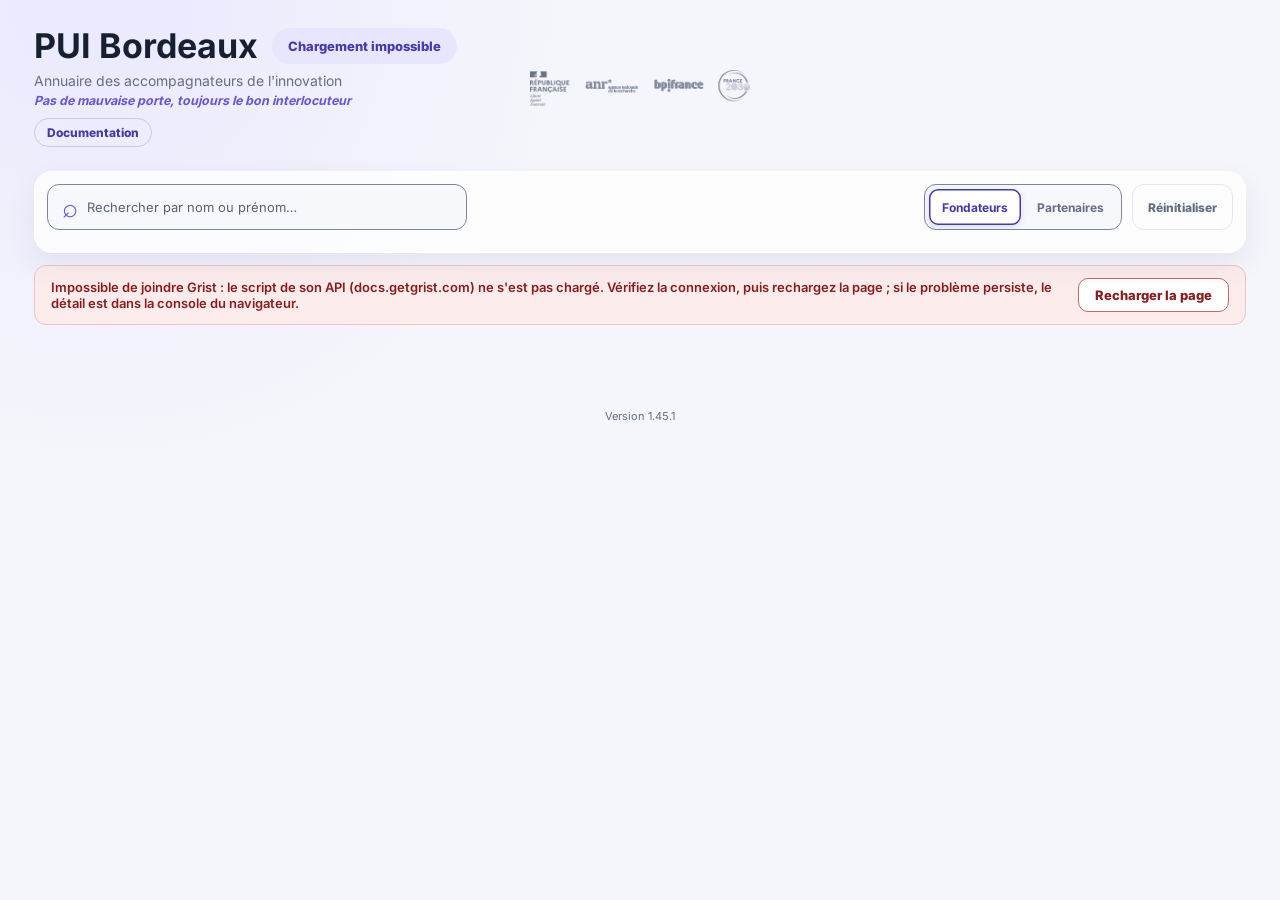
==== commit 4c953ac2: "1.45.1 : la fenêtre de connexion des visiteurs est celle de l'agenda partagé, à l'identique Retour d" ====
--- a/index.html
+++ b/index.html
@@ -28,6 +28,7 @@
   <title>Annuaire PUI Bordeaux</title>
   <link rel="stylesheet" href="style.css">
   <link rel="stylesheet" href="dialogs.css">
+  <link rel="stylesheet" href="login.css">
   <!-- Les quatre fichiers de la police Inter (style.css, @font-face) sont demandés dès l'en-tête, en même temps que les feuilles de
        style : sans cela le navigateur ne les découvrirait qu'une fois le texte mis en page. Le préchargement d'une police est
        toujours en CORS, d'où `crossorigin`, même pour un fichier du dépôt. tests/fonts.test.mjs garde cette liste d'accord avec style.css. -->
@@ -64,6 +65,7 @@
   <link rel="modulepreload" href="identity.js">
   <link rel="modulepreload" href="image-prep.js">
   <link rel="modulepreload" href="login-ui.js">
+  <link rel="modulepreload" href="login-art.js">
   <link rel="modulepreload" href="login.js">
   <link rel="modulepreload" href="logos-report.js">
   <link rel="modulepreload" href="markdown-dom.js">
@@ -99,8 +101,10 @@
              #docDialog plus bas. Il est ici, sous le slogan, et non sur la ligne du titre : c'est la largeur de cette ligne qui règle
              le centrage des financeurs (style.css, « En-tête »). -->
         <button id="docLink" class="doc-link" type="button" aria-haspopup="dialog" hidden>Documentation</button>
-        <!-- « Se connecter » : pour un visiteur sans compte seulement (identity.js, status « anonymous ») ; ouvre la fenêtre #loginDialog plus bas. -->
-        <button id="loginLink" class="doc-link login-link" type="button" aria-haspopup="dialog" hidden>Se connecter</button>
+        <!-- « Se connecter » : pour un visiteur sans compte seulement (identity.js, status « anonymous »). Avec l'adresse de connexion (login.js) c'est
+             un lien vers la page de connexion de Grist, comme dans l'agenda partagé ; sans elle, un bouton qui rouvre la fenêtre #acces plus bas. -->
+        <a id="loginLink" class="doc-link login-link" target="_top" rel="noopener" hidden>Se connecter</a>
+        <button id="loginOpen" class="doc-link login-link" type="button" aria-haspopup="dialog" hidden>Se connecter</button>
       </div>
       <div id="funders" class="funders">
         <p class="funders-label">Projet financé par l'État dans le cadre de France 2030</p>
@@ -228,21 +232,9 @@
     </div>
   </dialog>
 
-  <!-- La fenêtre de connexion d'un visiteur sans compte (login-ui.js) : une explication, « Continuer sans me connecter » et « Se connecter »,
-       le lien vers la page de connexion de Grist (login.js). -->
-  <dialog id="loginDialog" class="dlg login-dlg" aria-labelledby="loginTitle">
-    <div class="dlg-form">
-      <header class="dlg-head">
-        <div>
-          <h2 id="loginTitle" tabindex="-1">Se connecter à Grist</h2>
-          <p class="dlg-sub"></p>
-        </div>
-        <button type="button" class="dlg-x" data-close aria-label="Fermer la fenêtre">✕</button>
-      </header>
-      <div class="dlg-body"></div>
-      <footer class="dlg-foot"></footer>
-    </div>
-  </dialog>
+  <!-- La fenêtre de connexion d'un visiteur sans compte (login-ui.js), la même que celle de l'agenda partagé : trois étapes dessinées,
+       « Continuer sans me connecter » et « Se connecter » (le lien vers la page de connexion de Grist, login.js). Son contenu est bâti par le code. -->
+  <dialog class="acces" id="acces" aria-labelledby="acces-titre"></dialog>
 
   <!-- Les demandes de fiche à valider (requests-ui.js), pour un administrateur : « Valider » ou « Refuser » (supprime la demande). -->
   <dialog id="requestsDialog" class="dlg requests-dlg" aria-labelledby="requestsTitle">
--- a/style.css
+++ b/style.css
@@ -227,7 +227,8 @@
 .doc-link:hover {
   border-color: var(--violet);
 }
-/* « Se connecter » (1.44.0) : à côté de « Documentation », pour un visiteur sans compte seulement (login-ui.js) ; plein, pour qu'on le voie. */
+/* « Se connecter » (1.44.0) : à côté de « Documentation », pour un visiteur sans compte seulement (login-ui.js) ; plein, pour qu'on le voie.
+   Depuis la 1.45.1 c'est un lien vers la connexion de Grist (un bouton qui rouvre la fenêtre quand l'adresse manque). */
 .doc-link + .login-link {
   margin-left: 8px;
 }
@@ -1979,7 +1980,8 @@
   .card-actions,
   .status-action,
   .doc-link,
-  .login-link {
+  .login-link,
+  .acces {
     display: none !important; /* plusieurs de ces règles d'affichage sont plus précises que celle-ci (`.page-header > .account-bar`) */
   }
   body {
--- a/dialogs.css
+++ b/dialogs.css
@@ -1391,21 +1391,6 @@
   text-decoration: none;
 }
 
-/* La fenêtre de connexion d'un visiteur sans compte (1.44.0, login-ui.js) : deux paragraphes et deux boutons, plus étroite que les
-   fenêtres de saisie. */
-.dlg.login-dlg {
-  width: min(520px, calc(100vw - 32px));
-}
-.login-lead {
-  margin: 0 0 12px;
-  font-size: 14px;
-}
-.login-note {
-  margin: 0;
-  color: var(--muted);
-  font-size: 12.5px;
-}
-
 /* La fenêtre « Demandes à valider » (1.45.0, requests-ui.js) : une ligne par demande, avec ses deux boutons. */
 .dlg.requests-dlg {
   width: min(680px, calc(100vw - 32px));
--- a/login.css
+++ b/login.css
@@ -0,0 +1,91 @@
+/* La fenêtre de connexion d'un visiteur sans compte (1.45.1, login-ui.js) : celle du widget « agenda partagé », à l'identique. Antoine l'avait
+   demandée ainsi dès la 1.44.0 (« reprendre l'autre projet ») ; la 1.44.0 n'en avait repris que la logique. Les règles `.acces…` plus bas sont
+   celles du style.css de l'agenda, mot pour mot (tests/fixtures/agenda-acces.css, que tests/login-window.test.mjs compare à ce fichier) : sa
+   charte (magenta, jaune, brun, Bitter) n'est pas celle de l'annuaire (violet, Inter), et c'est voulu : la fenêtre doit se reconnaître d'un
+   widget à l'autre. Elle ne déborde donc pas : les couleurs et la police sont posées sur `.acces` seul, jamais sur la page. */
+
+/* Bitter (licence SIL OFL : assets/fonts/OFL-Bitter.txt, assets/fonts/LISEZ-MOI.md) : la police à empattements de l'agenda, un sous-ensemble
+   latin de deux graisses (18 Ko le fichier). Elle ne se charge que si la fenêtre s'ouvre, d'où l'absence de préchargement dans index.html. */
+@font-face {
+  font-family: Bitter;
+  font-style: normal;
+  font-weight: 400;
+  font-display: swap;
+  src: url("assets/fonts/bitter-latin-400-normal.woff2") format("woff2");
+  unicode-range: U+0000-00FF, U+0131, U+0152-0153, U+02BB-02BC, U+02C6, U+02DA, U+02DC, U+0304, U+0308, U+0329, U+2000-206F, U+20AC, U+2122, U+2191, U+2193, U+2212, U+2215, U+FEFF, U+FFFD;
+}
+@font-face {
+  font-family: Bitter;
+  font-style: normal;
+  font-weight: 700;
+  font-display: swap;
+  src: url("assets/fonts/bitter-latin-700-normal.woff2") format("woff2");
+  unicode-range: U+0000-00FF, U+0131, U+0152-0153, U+02BB-02BC, U+02C6, U+02DA, U+02DC, U+0304, U+0308, U+0329, U+2000-206F, U+20AC, U+2122, U+2191, U+2193, U+2212, U+2215, U+FEFF, U+FFFD;
+}
+
+/* Ce que l'agenda tient de sa page (ses jetons de couleur, sa police, ses réglages d'éléments) : ici posé sur la fenêtre seule. `:where()`
+   garde aux réglages d'éléments la force qu'ils ont dans l'agenda (celle d'un sélecteur d'élément), pour que les règles `.acces…` les
+   emportent comme là-bas. */
+.acces {
+  --magenta: #b9348b;
+  --jaune: #ffcc00;
+  --brun: #3b1c13;
+  --texte: #292322;
+  --gris: #615961;
+  --rose: #faf4f8;
+  --serif: "Bitter", "Rockwell", "Roboto Slab", Georgia, "Times New Roman", serif;
+  --rayon: 8px;
+  font: 16px/1.4 var(--serif);
+}
+:where(.acces) *,
+:where(.acces) ::before,
+:where(.acces) ::after {
+  box-sizing: border-box;
+}
+:where(.acces) :is(h2, h3, p) {
+  margin: 0;
+}
+:where(.acces) button {
+  font: inherit;
+  color: inherit;
+  cursor: pointer;
+  -webkit-tap-highlight-color: transparent;
+}
+:where(.acces) a {
+  color: var(--magenta);
+  -webkit-tap-highlight-color: transparent;
+}
+:where(.acces) :focus-visible {
+  outline: 3px solid var(--brun);
+  outline-offset: 2px;
+}
+
+.acces { width: min(640px, calc(100% - 24px)); max-height: calc(100% - 24px); margin: auto; padding: 0; border: 0; border-radius: 16px; background: #fff; color: var(--texte); box-shadow: 0 12px 48px rgba(59, 28, 19, .35); overflow: auto; }
+.acces::backdrop { background: rgba(59, 28, 19, .55); }
+.acces__corps:focus { outline: none; }
+.acces__corps { padding: 22px 22px 20px; border-top: 6px solid var(--magenta); }
+.acces__sur { margin-bottom: 4px; font-size: 0.78rem; font-weight: 700; letter-spacing: .06em; text-transform: uppercase; color: var(--magenta); overflow-wrap: anywhere; }
+.acces h2 { font-size: clamp(1.3rem, 5vw, 1.7rem); line-height: 1.15; color: var(--brun); }
+.acces__intro { margin-top: 8px; color: var(--gris); }
+.acces__etapes { display: grid; gap: 16px; margin: 18px 0 0; padding: 0; list-style: none; }
+.acces__etapes li { display: grid; grid-template-columns: 32px 1fr; gap: 6px 12px; align-items: start; }
+.acces__num { display: grid; place-items: center; width: 32px; height: 32px; border-radius: 50%; background: var(--jaune); color: var(--brun); font-weight: 700; }
+.acces__texte h3 { font-size: 1rem; line-height: 1.25; color: var(--brun); }
+.acces__texte p { margin-top: 2px; font-size: 0.9rem; color: var(--gris); }
+.acces__etapes figure { grid-column: 2; margin: 4px 0 0; }
+.acces__etapes svg { display: block; width: 100%; max-width: 320px; height: auto; }
+.acces__note { margin-top: 18px; padding: 10px 12px; border-radius: var(--rayon); background: var(--rose); font-size: 0.85rem; color: var(--brun); }
+.acces__actions { display: flex; flex-wrap: wrap; justify-content: flex-end; align-items: center; gap: 8px 12px; margin-top: 20px; }
+.acces__bouton { min-height: 44px; padding: 8px 22px; border: 0; border-radius: 999px; background: var(--magenta); color: #fff; font-weight: 700; }
+a.acces__bouton { display: inline-flex; align-items: center; gap: 6px; text-decoration: none; }
+a.acces__bouton:hover { text-decoration: underline; text-underline-offset: 3px; }
+.acces__lien { min-height: 44px; padding: 8px 12px; border: 0; background: none; color: var(--gris); text-decoration: underline; }
+@media (max-width: 480px) { .acces__corps { padding: 18px 16px 16px; } }
+@media (min-width: 640px) {
+  .acces__etapes li { grid-template-columns: 32px 1fr 270px; align-items: center; }
+  .acces__etapes figure { grid-column: 3; grid-row: 1; margin: 0; }
+}
+@media (prefers-reduced-motion: no-preference) {
+  .acces[open] { animation: acces-entree .2s ease-out; }
+  @keyframes acces-entree { from { opacity: 0; transform: translateY(8px); } }
+}
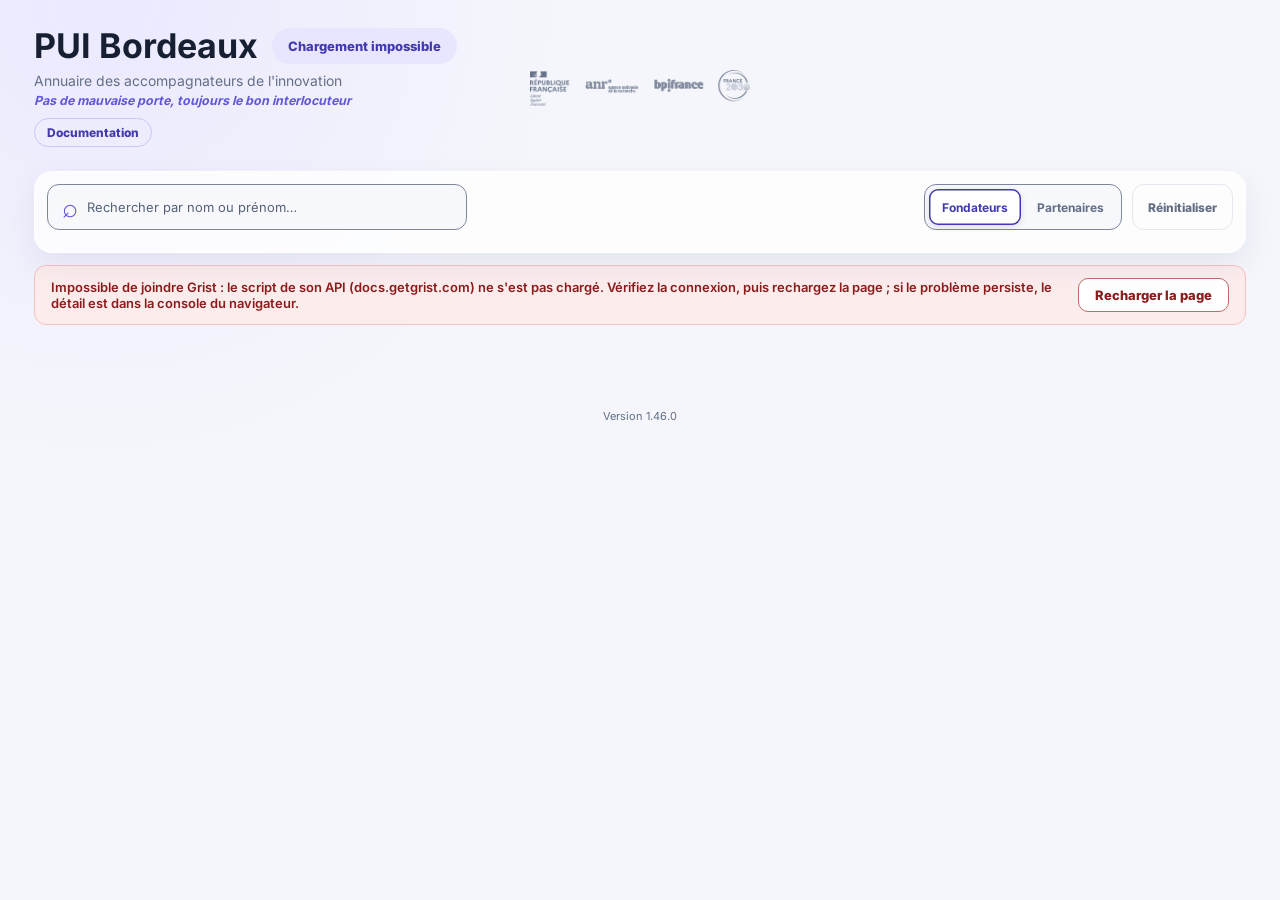
==== commit 395dec95: "1.46.0 (en cours) : le départ d'un·e collègue, la fiche est désactivée et non supprimée Travail en c" ====
--- a/index.html
+++ b/index.html
@@ -47,6 +47,9 @@
   <link rel="modulepreload" href="branding.js">
   <link rel="modulepreload" href="changes-ui.js">
   <link rel="modulepreload" href="constants.js">
+  <link rel="modulepreload" href="departure-save.js">
+  <link rel="modulepreload" href="departure-ui.js">
+  <link rel="modulepreload" href="departure.js">
   <link rel="modulepreload" href="dialog-shell.js">
   <link rel="modulepreload" href="doc-refs.js">
   <link rel="modulepreload" href="docs-source.js">
@@ -251,6 +254,22 @@
     </div>
   </dialog>
 
+  <!-- Le départ d'un·e collègue (departure-ui.js), ouvert depuis la fiche de l'établissement : la fiche d'une personne qui part est DÉSACTIVÉE (elle reste
+       dans Grist, elle n'apparaît plus dans l'annuaire), après le transfert éventuel de ses valeurs à une autre personne. -->
+  <dialog id="departDialog" class="dlg depart-dlg" aria-labelledby="departTitle">
+    <div class="dlg-form">
+      <header class="dlg-head">
+        <div>
+          <h2 id="departTitle" tabindex="-1">Départ d’un·e collègue</h2>
+          <p class="dlg-sub"></p>
+        </div>
+        <button type="button" class="dlg-x" data-close aria-label="Fermer la fenêtre">✕</button>
+      </header>
+      <div class="dlg-body"></div>
+      <footer class="dlg-foot"></footer>
+    </div>
+  </dialog>
+
   <dialog id="photoDialog" class="dlg photo-dlg" aria-labelledby="photoCaption">
     <button type="button" class="dlg-x" data-close aria-label="Fermer la photo">✕</button>
     <div class="photo-stage"></div>
--- a/dialogs.css
+++ b/dialogs.css
@@ -1706,3 +1706,86 @@
     width: auto;
   }
 }
+
+/* Le départ d'un·e collègue (1.46.0, departure-ui.js) : une fenêtre comme les autres, ouverte au-dessus de la fiche de l'établissement. Elle reprend les
+   lignes de personnes (.es-resp) et les titres de section (.es-sec) de cette fiche ; seuls le choix des rubriques et la confirmation ont leurs classes. */
+.dlg.depart-dlg {
+  width: min(680px, calc(100vw - 32px));
+}
+.dp-list {
+  margin-top: 8px;
+}
+.dp-person[hidden] {
+  display: none;
+}
+.pick-search + .dp-list {
+  margin-top: 8px;
+}
+.dp-groups {
+  margin: 16px 0 0;
+  padding: 0;
+  border: 0;
+}
+.dp-groups legend {
+  padding: 0;
+}
+.dp-check {
+  display: flex;
+  align-items: center;
+  gap: 10px;
+  margin-top: 8px;
+  font-size: 14px;
+  cursor: pointer;
+}
+.dp-check input {
+  flex: none;
+  width: 18px;
+  height: 18px;
+  --check-color: var(--teal-deep);
+}
+.dp-check input:disabled + span {
+  color: var(--muted);
+}
+.dp-groups-list {
+  display: grid;
+  gap: 10px;
+  margin: 8px 0 0;
+  padding: 0;
+  list-style: none;
+}
+.dp-group {
+  padding: 10px 12px;
+  background: #fff;
+  border: 1px solid var(--line);
+  border-radius: 12px;
+}
+.dp-group-title {
+  font-size: 13px;
+  font-weight: 800;
+}
+.dp-group-count {
+  margin-top: 2px;
+  color: var(--teal-deep);
+  font-size: 12.5px;
+  font-weight: 700;
+}
+.dp-group-line {
+  margin-top: 4px;
+  color: var(--muted);
+  font-size: 12.5px;
+  overflow-wrap: anywhere;
+}
+.dp-more {
+  margin-top: 4px;
+  color: var(--muted);
+  font-size: 12.5px;
+}
+.dp-more summary {
+  cursor: pointer;
+}
+.es-depart-actions {
+  display: flex;
+  flex-wrap: wrap;
+  gap: 8px;
+  margin-top: 10px;
+}
